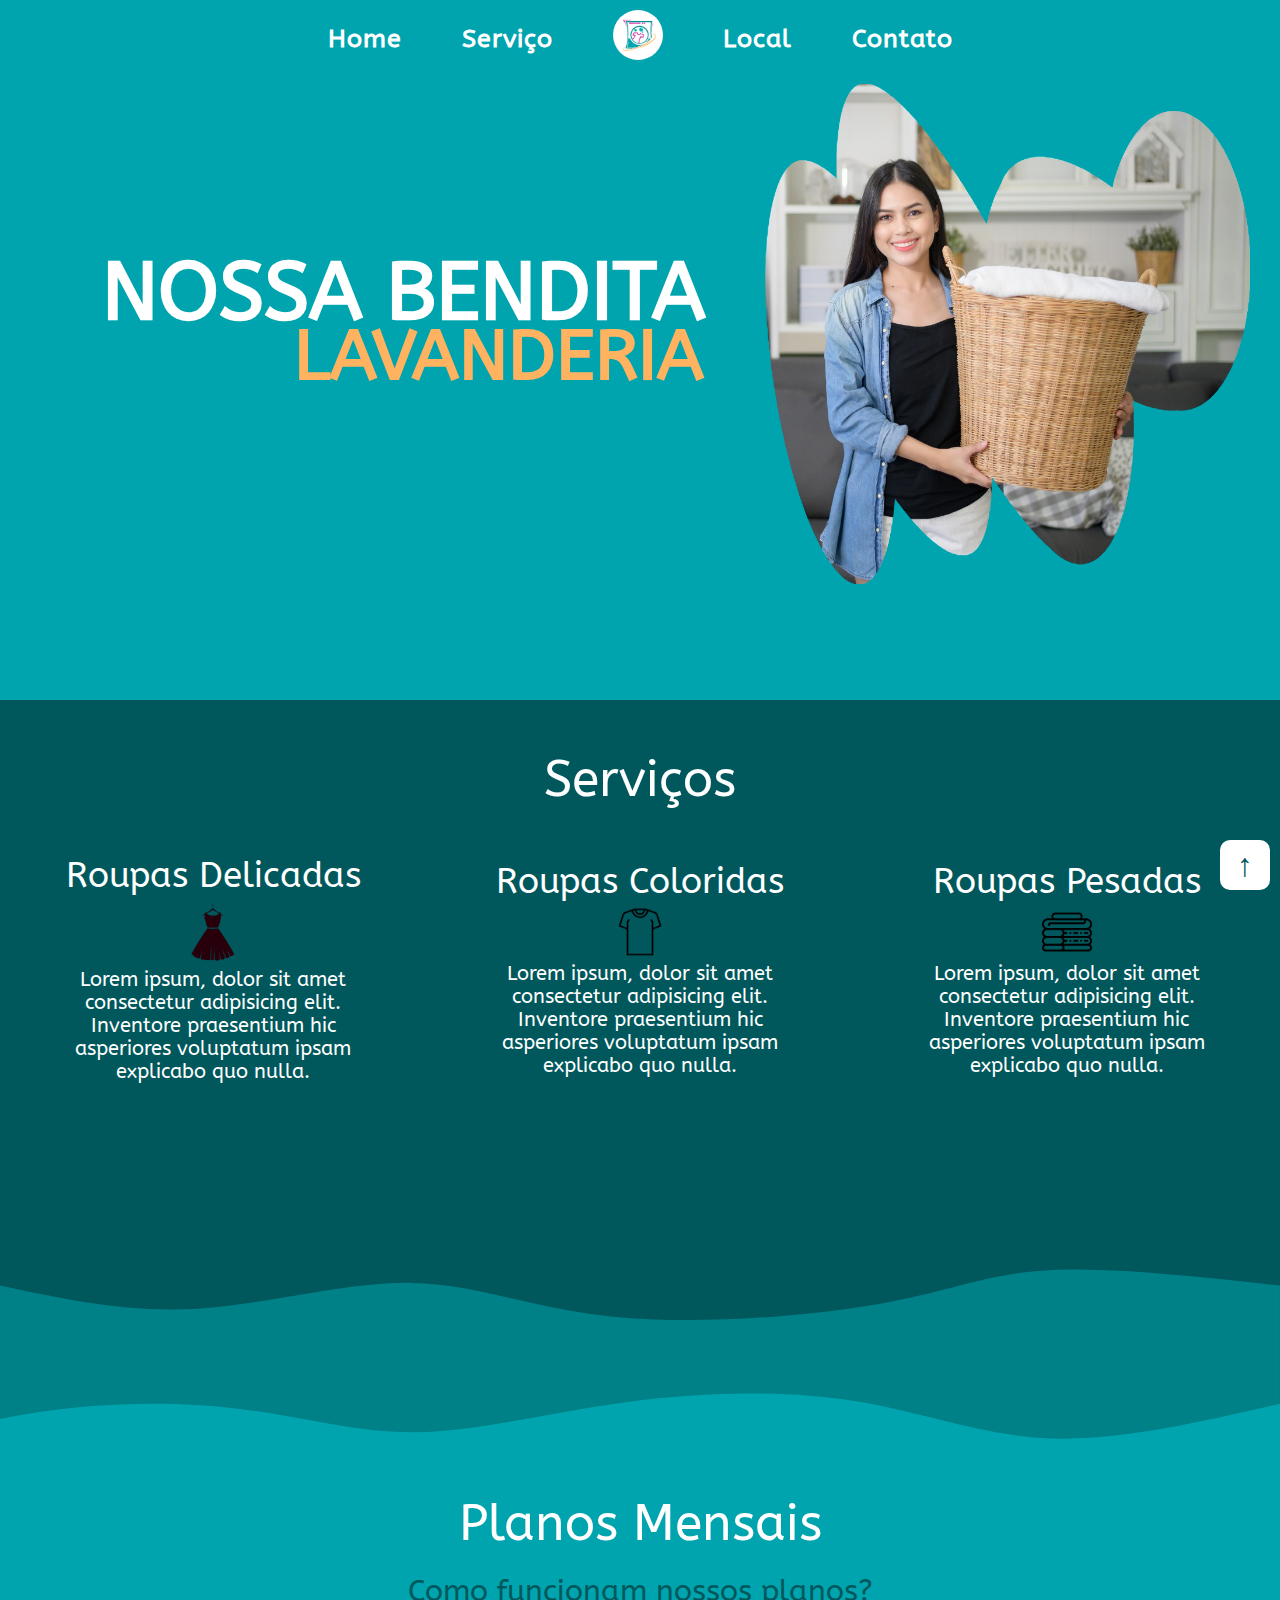
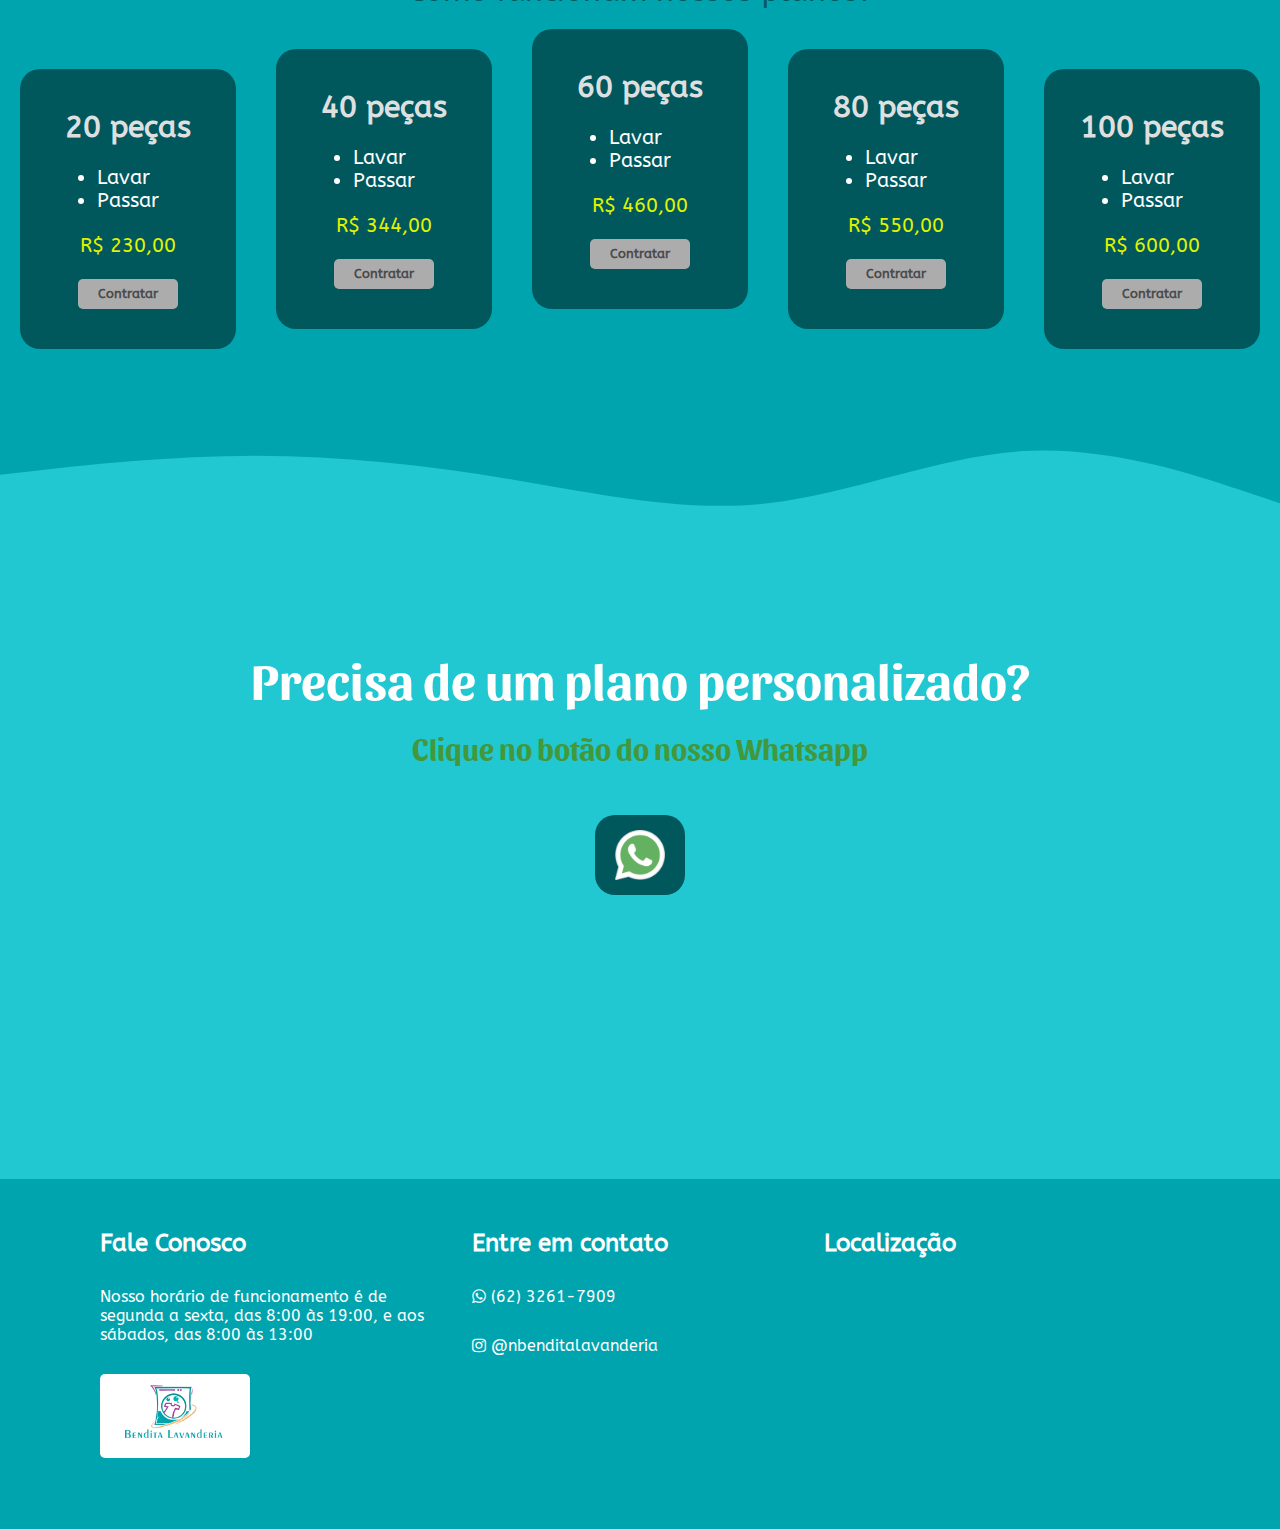
==== index.html @ fd322ece "Criação do botão que sobe ao topo da página" ====
<!DOCTYPE html>
<html lang="pt">
<head>
    <meta charset="UTF-8">
    <meta name="viewport" content="width=device-width, initial-scale=1.0">
    <title>BEM VINDO(A)! - NOSSA BENDITA LAVANDERIA</title>
    
    <link rel="stylesheet" href="style.css">

    <link rel="preconnect" href="https://fonts.googleapis.com">
    <link rel="preconnect" href="https://fonts.gstatic.com" crossorigin>
    <link href="https://fonts.googleapis.com/css2?family=Alumni+Sans:ital,wght@0,100..900;1,100..900&display=swap" rel="stylesheet">
    
    <link rel="preconnect" href="https://fonts.googleapis.com">
    <link rel="preconnect" href="https://fonts.gstatic.com" crossorigin>
    <link href="https://fonts.googleapis.com/css2?family=Sansita:ital,wght@0,400;0,700;0,800;0,900;1,400;1,700;1,800;1,900&display=swap" rel="stylesheet">

    <link rel="stylesheet" href="https://cdnjs.cloudflare.com/ajax/libs/font-awesome/4.7.0/css/font-awesome.css" integrity="sha512-5A8nwdMOWrSz20fDsjczgUidUBR8liPYU+WymTZP1lmY9G6Oc7HlZv156XqnsgNUzTyMefFTcsFH/tnJE/+xBg==" crossorigin="anonymous" referrerpolicy="no-referrer" />
    
</head>
<body>
    <header>
        <nav class="navbar">
            <ul>
                <li><a href="#">Home</a></li>
                <li><a href="#">Serviço</a></li>
                <li><a href="#"><img src="img/logo.jpg" class="imageLogo"></a></li>
                <li><a href="#">Local</a></li>
                <li><a href="#">Contato</a></li>
            </ul>
        </nav>
    </header>

    <main>
        <a href="#" class="btn"></a>

        <div class="bloco1">
            <div class="text-bg">
                <h1>NOSSA BENDITA</h1>
                <h2>LAVANDERIA</h2>
            </div>
            <img src="img/imagembg.png">
        </div>

        <!-- Serviços -->
        <section class="servicos"> 
            <h1 class="centerText">Serviços</h1> 
        
            <div class="mainServicos">
                <div class="blocosServicos">
                    <h2>Roupas Delicadas</h2>
                    <img src="img/icon-vestido.png" alt="">
                    <p>Lorem ipsum, dolor sit amet consectetur adipisicing elit. Inventore praesentium hic asperiores voluptatum ipsam explicabo quo nulla.</p>
                </div>
                <div class="blocosServicos">
                    <h2>Roupas Coloridas</h2>
                    <img src="img/icon-camisa.png" alt="">
                    <p>Lorem ipsum, dolor sit amet consectetur adipisicing elit. Inventore praesentium hic asperiores voluptatum ipsam explicabo quo nulla.</p>
                </div>
                <div class="blocosServicos">
                    <h2>Roupas Pesadas</h2>
                    <img src="img/icon-cobertas.png" alt="">
                    <p>Lorem ipsum, dolor sit amet consectetur adipisicing elit. Inventore praesentium hic asperiores voluptatum ipsam explicabo quo nulla.</p>
                </div>
            </div>

        </section>
    

        <!-- Planos -->
        <svg class="wave" width="100%" height="100%" id="svg" viewBox="0 60 1440 220" xmlns="http://www.w3.org/2000/svg" class="transition duration-300 ease-in-out delay-150"><path d="M 0,400 L 0,100 C 71.83846153846156,115.45128205128205 143.67692307692312,130.9025641025641 223,126 C 302.3230769230769,121.09743589743589 389.13076923076926,95.84102564102564 463,97 C 536.8692307692307,98.15897435897436 597.8000000000001,125.73333333333332 690,135 C 782.1999999999999,144.26666666666668 905.6692307692308,135.22564102564104 987,121 C 1068.3307692307692,106.77435897435898 1107.523076923077,87.36410256410257 1176,83 C 1244.476923076923,78.63589743589743 1342.2384615384615,89.31794871794872 1440,100 L 1440,400 L 0,400 Z" stroke="none" stroke-width="0" fill="#00a4ae" fill-opacity="0.53" class="transition-all duration-300 ease-in-out delay-150 path-0"></path><path d="M 0,400 L 0,250 C 93.45384615384617,231.13846153846154 186.90769230769234,229.27692307692308 263,238 C 339.09230769230766,246.72307692307692 397.8230769230769,266.03076923076924 468,265 C 538.1769230769231,263.96923076923076 619.8000000000001,242.59999999999997 706,231 C 792.1999999999999,219.40000000000003 882.976923076923,217.56923076923076 961,230 C 1039.023076923077,242.43076923076924 1104.2923076923078,269.1230769230769 1182,272 C 1259.7076923076922,274.8769230769231 1349.853846153846,253.93846153846155 1440,233 L 1440,400 L 0,400 Z" stroke="none" stroke-width="0" fill="#00a4ae" fill-opacity="1" class="transition-all duration-300 ease-in-out delay-150 path-1"></path></svg>
        <section class="planos-mensais"> 
            <h1 class="centerText">Planos Mensais</h1> 
            <h2 class="centerTexth2">Como funcionam nossos planos?</h2>
            <div class="main-planos-mensais">
                <div class="blocos-planos">
                    <h2>20 peças</h2>
                    <ul>
                        <li>Lavar</li>
                        <li>Passar</li>
                    </ul>
                    <p>R$ 230,00</p>
                    <button>Contratar</button>
                </div>
                <div class="blocos-planos">
                    <h2>40 peças</h2>
                    <ul>
                        <li>Lavar</li>
                        <li>Passar</li>
                    </ul>
                    <p>R$ 344,00</p>
                    <button>Contratar</button>
                </div>
                <div class="blocos-planos">
                    <h2>60 peças</h2>
                    <ul>
                        <li>Lavar</li>
                        <li>Passar</li>
                    </ul>
                    <p>R$ 460,00</p>
                    <button>Contratar</button>
                </div>
                <div class="blocos-planos">
                    <h2>80 peças</h2>
                    <ul>
                        <li>Lavar</li>
                        <li>Passar</li>
                    </ul>
                    <p>R$ 550,00</p>
                    <button>Contratar</button>
                </div>
                <div class="blocos-planos">
                    <h2>100 peças</h2>
                    <ul>
                        <li>Lavar</li>
                        <li>Passar</li>
                    </ul>
                    <p>R$ 600,00</p>
                    <button>Contratar</button>
                </div>
            </div>

        </section>

        <!-- Planos Personalizados -->
        <svg class="wave2" xmlns="http://www.w3.org/2000/svg" viewBox="0 150 1440 160">
            <path fill="#21C7D1" fill-opacity="1" d="M0,224L48,218.7C96,213,192,203,288,202.7C384,203,480,213,576,229.3C672,245,768,267,864,256C960,245,1056,203,1152,197.3C1248,192,1344,224,1392,240L1440,256L1440,320L1392,320C1344,320,1248,320,1152,320C1056,320,960,320,864,320C768,320,672,320,576,320C480,320,384,320,288,320C192,320,96,320,48,320L0,320Z"></path>
        </svg>
        <section class="plano-personalizado">
            <h2>Precisa de um plano personalizado?</h2>
            <h3>Clique no botão do nosso Whatsapp</h3>
            <button class="contato-plano-personalizado">
              <img src="img/whatsapp.png">
              <a href=""></a>
            </button>
        </section>

        <!-- Mapa -->
        <!--<section class="sectionMap">
            <h1>Como nos encontrar</h1>
            <div id="blocoGeralMap">
                <div id="blocoMap">
                    <iframe src="https://www.google.com/maps/embed?pb=!1m14!1m8!1m3!1d15289.697507700299!2d-49.2467389!3d-16.655634!3m2!1i1024!2i768!4f13.1!3m3!1m2!1s0x935ef321b537ad65%3A0x1a3bd046a4b754b0!2sNossa%20Bendita%20Lavanderia!5e0!3m2!1spt-BR!2sbr!4v1725754138372!5m2!1spt-BR!2sbr" width="600" height="400" style="border:8px;" allowfullscreen="" loading="lazy" referrerpolicy="no-referrer-when-downgrade"></iframe>
                </div>
        
                <div id="blocoEndereco">
                    <h2>Endereço</h2>
                    <p>Rua Maria Alice, Qd 5 Lt 16 N˚36 Casa 1.</p>
                    <p>Setor Negrão de Lima - Goiânia - GO</p>
                    <p>CEP: 74650-180</p>
                    <br>
                    <p>Telefone: (62) 3261-7909</p>
                    <p>Whatsapp: (62) 3201-8212</p>
                    <p>E-mail: benditalavanderiago@gmail.com</p>

                </div>
            </div>
        </section>-->
        
    </main>

    <!--<footer>
        <div>
            <img src="img/logo.jpg" alt="">
        </div>
        <div class="footer-redes">
            <h2>Redes Sociais</h2>
            <ul>
                <li><a href="https://www.instagram.com/nbenditalavanderia/"><i class="fa fa-instagram"></i> @nbenditalavanderia</a></li>
                <li><a href="https://www.facebook.com/"><i class="fa fa-facebook-square"></i> @facebook</a></li>
            </ul>
        </div>
        <div>
            <h2>Contatos</h2>
            <p>(62) 98513-1558</p>
            <p>benditalavanderiago@gmail.com</p>
        </div>
    </footer>-->
    <footer>
        <div class="footer-fale-conosco">
            <h2>Fale Conosco</h2>
            <p>Nosso horário de funcionamento é de segunda a sexta, das 8:00 às 19:00, e aos sábados, das 8:00 às 13:00</p>
            <img src="img/logo escolhida.png" alt="">
        </div>
        <div class="footer-entre-em-contato">
            <h2>Entre em contato</h2>
            <p><a><i class="fa fa-whatsapp"></i> (62) 3261-7909</a></p>
            <a href="https://www.instagram.com/nbenditalavanderia/"><i class="fa fa-instagram"></i> @nbenditalavanderia</a>
        </div>
        <div class="footer-localizacao">
            <h2>Localização</h2>
            <iframe src="https://www.google.com/maps/embed?pb=!1m14!1m8!1m3!1d15289.697507700299!2d-49.2467389!3d-16.655634!3m2!1i1024!2i768!4f13.1!3m3!1m2!1s0x935ef321b537ad65%3A0x1a3bd046a4b754b0!2sNossa%20Bendita%20Lavanderia!5e0!3m2!1spt-BR!2sbr!4v1725754138372!5m2!1spt-BR!2sbr" style="border:80px;" allowfullscreen="" loading="lazy" referrerpolicy="no-referrer-when-downgrade"></iframe>
        </div>
    </footer>
<script src="script.js"></script>
</body>
</html>
---- style.css ----
@import url('https://fonts.googleapis.com/css2?family=ABeeZee:ital@0;1&display=swap');

:root {
    --primary-color: #00A4AE;
    --secondary-color: #FFFFFF;
    --tertiary-color: #ffb360;
    --quaternary-color: #00585D;
    --quinternary-color: #ACACAC;
    --sixth-color: #727272;
    --seventh-color: #00A4AE;
    --eighth-color:#b5329c;
}

*{
    font-family: 'AbeeZee';
    margin: 0;
    padding: 0;
    box-sizing: border-box;
}


.btn {
    display: flex;
    justify-content: center;
    align-items: center;
    position: fixed;
    bottom: 10px;
    right: 10px;
    width: 50px;
    height: 50px;
    background-color: white;
    text-decoration: none;
    border-radius: 10px;
}
.btn::after {
    content: "↑";
    font-size: 32px;
    font-weight: bold;
    color: var(--quaternary-color);
    transition: margin-top 250ms;
}
.btn:hover::after {
    margin-top:-8px;
}



header{
    background-color: var(--primary-color);
    margin: 0;
    font-size: 25px; 
    color: var(--secondary-color);
    justify-content: space-between;
    position: fixed;
    top: 0;
    left: 0;
    width: 100%;
    align-items: center;
    transition: 0.7s;
    padding: 10px 100px;
    z-index: 11;
}


header nav ul {
    position: relative;
    display: flex;
    justify-content: center;
    align-items: center;
}

header nav ul li {
    position: relative;
    list-style: none;
    list-style-type: none;
    padding-left: 0;
    margin: 0 15px;
    display: inline;
    font-weight: bold;
}

header nav ul li a {
    position: relative;
    margin: 0 15px;
    text-decoration: none;
    color: white;
    letter-spacing: 1px;
    font-weight: 700px;
    transition: 0.7s;
}

.imageLogo{
    background-color: white;
    width: 50px;
    border-radius: 30px;
    position: relative;
    transition: 0.7s;
}

a{
    color: var(--secondary-color);
    text-decoration: none;
}

a:hover{
    color: var(--tertiary-color);
}



/*** BLOCO 1 ***/
.bloco1 {
    background-color: var(--primary-color);
    height: 700px; 
    width: 100%;
    background-position: center;
    background-attachment: fixed;
    background-repeat: no-repeat;
    background-size: cover;
    display: flex;
    justify-content: center;
    align-items: center;
    position: relative;
    overflow: hidden;
}

.bloco1 img {
    position: absolute;
    z-index: 1; 
    left: 35%;
    width: auto; 
    height: 90%;
}

.bloco1 h1, .bloco1 h2 {
    position: absolute; 
    z-index: 2;
    text-align: center; 
    color: var(--secondary-color);
}

.bloco1 h1 {
    font-family: "ABeeZee", sans-serif;
    font-size: 80px;
    top: 35%; 
    left: 8%;
    color: var(--secondary-color); 
}

.bloco1 h2 {
    font-family: "ABeeZee", sans-serif;
    font-size: 70px;
    top: 45%; 
    left: 23%;
    color: var(--tertiary-color); 
}


.wave1{
    display: block;
    width: 100%;
    margin: 0;
    padding: 0;
    margin-bottom: -2px;
}

.wave {
    display: block;
    width: 100%;
    margin: 0;
    padding: 0;
    margin-bottom: -2px;
    background: #00585D;
}

.wave2 {
    display: block;
    width: 100%;
    margin: 0;
    padding: 0;
    margin-bottom: -2px;
    background: #00A4AE;
}

/*** SERVIÇOS ***/
.servicos{
    padding-top: 50px;
    background-color: #00585D;
    height: 550px;
    width: 100%;
    display: block;
}

.centerText{
    text-align: center;
    color: white;
    font-weight: normal;
    font-size: 50px;
    padding-bottom: 20px;
}
.centerTexth2{
    text-align: center;
    color: var(--quaternary-color);
    font-weight: normal;
    font-size: 30px;
    padding-bottom: 20px;
}


.mainServicos{
    display: flex;
    justify-content: space-evenly;
    align-items: center;
}

.blocosServicos{
    width: 400px;
    height: 280px;
    border-radius: 7px;
    margin: 0 20px;
    display: flex;
    justify-content: center;
    align-items: center;
    flex-direction: column;
    padding: 0 20px;
    color: white;
}

.blocosServicos:hover{
    box-shadow: 0 0 10px rgba(0, 0, 0, 0.2);
}

.blocosServicos h2{
    font-size: 35px;
    font-weight: 500;
}

.blocosServicos img{
    width: 50px;
    margin: 5px 0;
}

.blocosServicos p{
    font-size: 20px;
    text-align: center;
}

/*** PLANOS MENSAIS ***/

.planos-mensais{
    font-family: 'Sansita';
    font-weight: normal;
    background-color: var(--seventh-color);
    height: 100%; 
    font-size: 1.5em;
    padding-top: 50px;
    padding-bottom: 100px;
}

.planos-mensais h1{
    color: #ffffff;
}

.main-planos-mensais{
    display: flex;
    justify-content: center;
    align-items: center;
    flex-wrap: nowrap;
}

.blocos-planos{
    background-color: var(--quaternary-color);
    width: 220px;
    height: 280px;
    border-radius: 20px;
    margin: 0 20px;
    display: flex;
    justify-content: space-between;
    align-items: center;
    flex-direction: column;
    padding: 40px 20px;
    color: white;
    transition: transform 0.3s ease;
    font-size: 20px;
}

.blocos-planos:nth-child(1) {
    transform: translateY(40px);
}

.blocos-planos:nth-child(2) {
    transform: translateY(20px);
}

.blocos-planos:nth-child(3) {
    transform: translateY(0);
}

.blocos-planos:nth-child(4) {
    transform: translateY(20px);
}

.blocos-planos:nth-child(5) {
    transform: translateY(40px);
}


.blocos-planos h2{
    color: #dfdfdf
}
    
.blocos-planos:hover{
    transform: scale(1.1);
    box-shadow: rgb(38, 57, 77) 0px 20px 30px -10px;
}

.blocos-planos p{
    color: #DFF200;
}

.blocos-planos button{
    width: 100px;
    height: 30px;
    border-radius: 5px;
    background-color: var(--quinternary-color);
    border: none;
    color: #4B4B4B;
    font-weight: bold;
    cursor: pointer;
}
.blocos-planos button:hover{
    box-shadow: rgba(6, 24, 44, 0.4) 0px 0px 0px 2px, rgba(6, 24, 44, 0.65) 0px 4px 6px -1px, rgba(255, 255, 255, 0.08) 0px 1px 0px inset;
}
/** PLANO PERSONALIZADO ***/
.plano-personalizado{
    width: 100%;
    height: 70vh;
    background-color: #21C7D1;
    display: flex;
    flex-direction: column;
    text-align: center;   
    align-items: center; 
}
.contato-plano-personalizado{
    background-color: #00585D;
    height: 80px;
    width: 90px;
    border-radius: 20px;
    display: flex;
    align-items: center;
    justify-content: center;
    border: none;
}
.contato-plano-personalizado:hover{
    box-shadow: rgba(0, 0, 0, 0.25) 0px 54px 55px, rgba(0, 0, 0, 0.12) 0px -12px 30px, rgba(0, 0, 0, 0.12) 0px 4px 6px, rgba(0, 0, 0, 0.17) 0px 12px 13px, rgba(0, 0, 0, 0.09) 0px -3px 5px;
    transform: scale(1.1);

}
.contato-plano-personalizado:active{
    box-shadow: rgba(50, 50, 93, 0.25) 0px 30px 60px -12px inset, rgba(0, 0, 0, 0.3) 0px 18px 36px -18px inset;
}
.contato-plano-personalizado img{
    height: 50px;
    width: 50px;
    display: flexbox;
    flex-direction: row;
    align-items: center;
    justify-content: center;
    align-items: center;
    
}
.plano-personalizado h2{
    font-family: 'Sansita';
    color: #FFFFFF;
    padding-bottom: 20px;
    padding-top: 100px;
    font-size: 50px;
}
.plano-personalizado h3{
    font-family: 'Sansita';
    color: #43983C;
    padding-bottom:50px;
    font-size: 30px;
    
}


/*** AVALIAÇÕES ***/

.avaliacoes {
    margin: 50px 0;
}

.carrossel-header {
    display: flex;
    flex-direction: column;
    align-items: center;
    justify-content: center;
    margin-bottom: 35px;
    font-size: 1.5em;
}

.carrossel-container {
    position: relative;
    width: 90%;
    max-width: 1200px;
    overflow: hidden;
    border-radius: 8px;
    margin: 0 auto;
    /*box-shadow: 0 2px 5px rgba(0, 0, 0, 0.1);*/
}


.carrossel-header h1 {
    margin: 0;
    color: var(--primary-color);
}

.carrossel {
    display: flex;
    transition: transform 0.5s ease-in-out;
}

.avaliacao {
    flex: 0 0 33.3333%;
    box-sizing: border-box;
    padding: 20px;
    text-align: left;
    box-shadow: 0 0 5px rgba(0, 0, 0, 0.1);
    border: 1px solid #e9e8e8;
    border-radius: 4px;
    margin: 0 10px;
}

.perfil {
    display: flex;
    align-items: center;
    margin-bottom: 10px;
}

.perfil img {
    border-radius: 50%;
    width: 50px;
    height: 50px;
    margin-right: 10px;
}

.info h3 {
    margin: 0;
    font-size: 1.2em;
}

.info p {
    margin: 0;
    font-size: 0.9em;
    color: gray;
}

.logo-google {
    margin-left: auto !important;
    width: 30px !important;
    height: 30px !important;
}

.estrelas {
    color: gold;
    font-size: 1.2em;
    margin-bottom: 10px;
}

.carrossel-container button {
    position: absolute;
    top: 50%;
    transform: translateY(-50%);
    background-color: transparent;
    border: none;
    font-size: 2em;
    cursor: pointer;
    color: #333;
    padding: 10px;
    z-index: 10;
}

.prev {
    left: 0;
}

.next {
    right: 0;
}

/*** MAPA ***/

.sectionMap {    
    background-color: var(--quinternary-color);
    display: flex;
    flex-direction: column; 
    font-family: "Sansita";
    color: var(--secondary-color);
    padding: 30px;
    align-items: center;
    font-family: 'Sansita';
    font-size: 30px ;
}

.sectionMap h1 {
    text-align: center; 
    margin-bottom: 20px; 
}

#blocoGeralMap {
    background-color: var(--sixth-color);
    display: flex;
    flex-direction: row;
    justify-content: space-between;
    width: 100%; 
    max-width: 1200px; 
}

#blocoMap {
    display: flex;
    flex: 1; 
    justify-content: flex-start;
    padding: 30px;
}

#blocoEndereco {
    flex: 1; 
    justify-content: flex-end; 
    text-align: left;
    padding: 20px;
    text-align: justify;
    
}
#blocoEndereco h2 {
    color: #727272;
    text-align: center;

}



/*** FOOTER ***/
footer {
    background-color: var(--primary-color);
    color: white;
    height: 350px;
    padding: 50px 100px;
    display: flex;
    justify-content: space-around;
    align-items: start;
}

footer .footer-fale-conosco{
    width: 33%;
    height: 100%;
    display: flex;
    flex-direction: column;
}

footer .footer-fale-conosco p{
    margin: 30px 0;
}

footer .footer-fale-conosco img{
    width: 150px;
    border-radius: 5px;
}

footer .footer-entre-em-contato{
    width: 33%;
    height: 100%;
    margin-left: 20px;
}

footer .footer-entre-em-contato p{
    margin: 30px 0;
}

footer .footer-localizacao{
    width: 33%;
}

footer .footer-localizacao iframe{
    width: 380px;
    height: 200px;
    border-radius: 5px;
    margin: 30px 0;
}

/*footer {
    background-color: var(--primary-color);
    color: white;
    padding: 20px 150px;
    display: flex;
    justify-content: space-between;
    align-items: center;
}

footer div img{
    width: 50px;
    border-radius: 3px;
}

.footer-redes ul li{
    margin: 15px 0;
    list-style: none;
}

.footer-redes ul i{
    font-size: 25px;
}*/
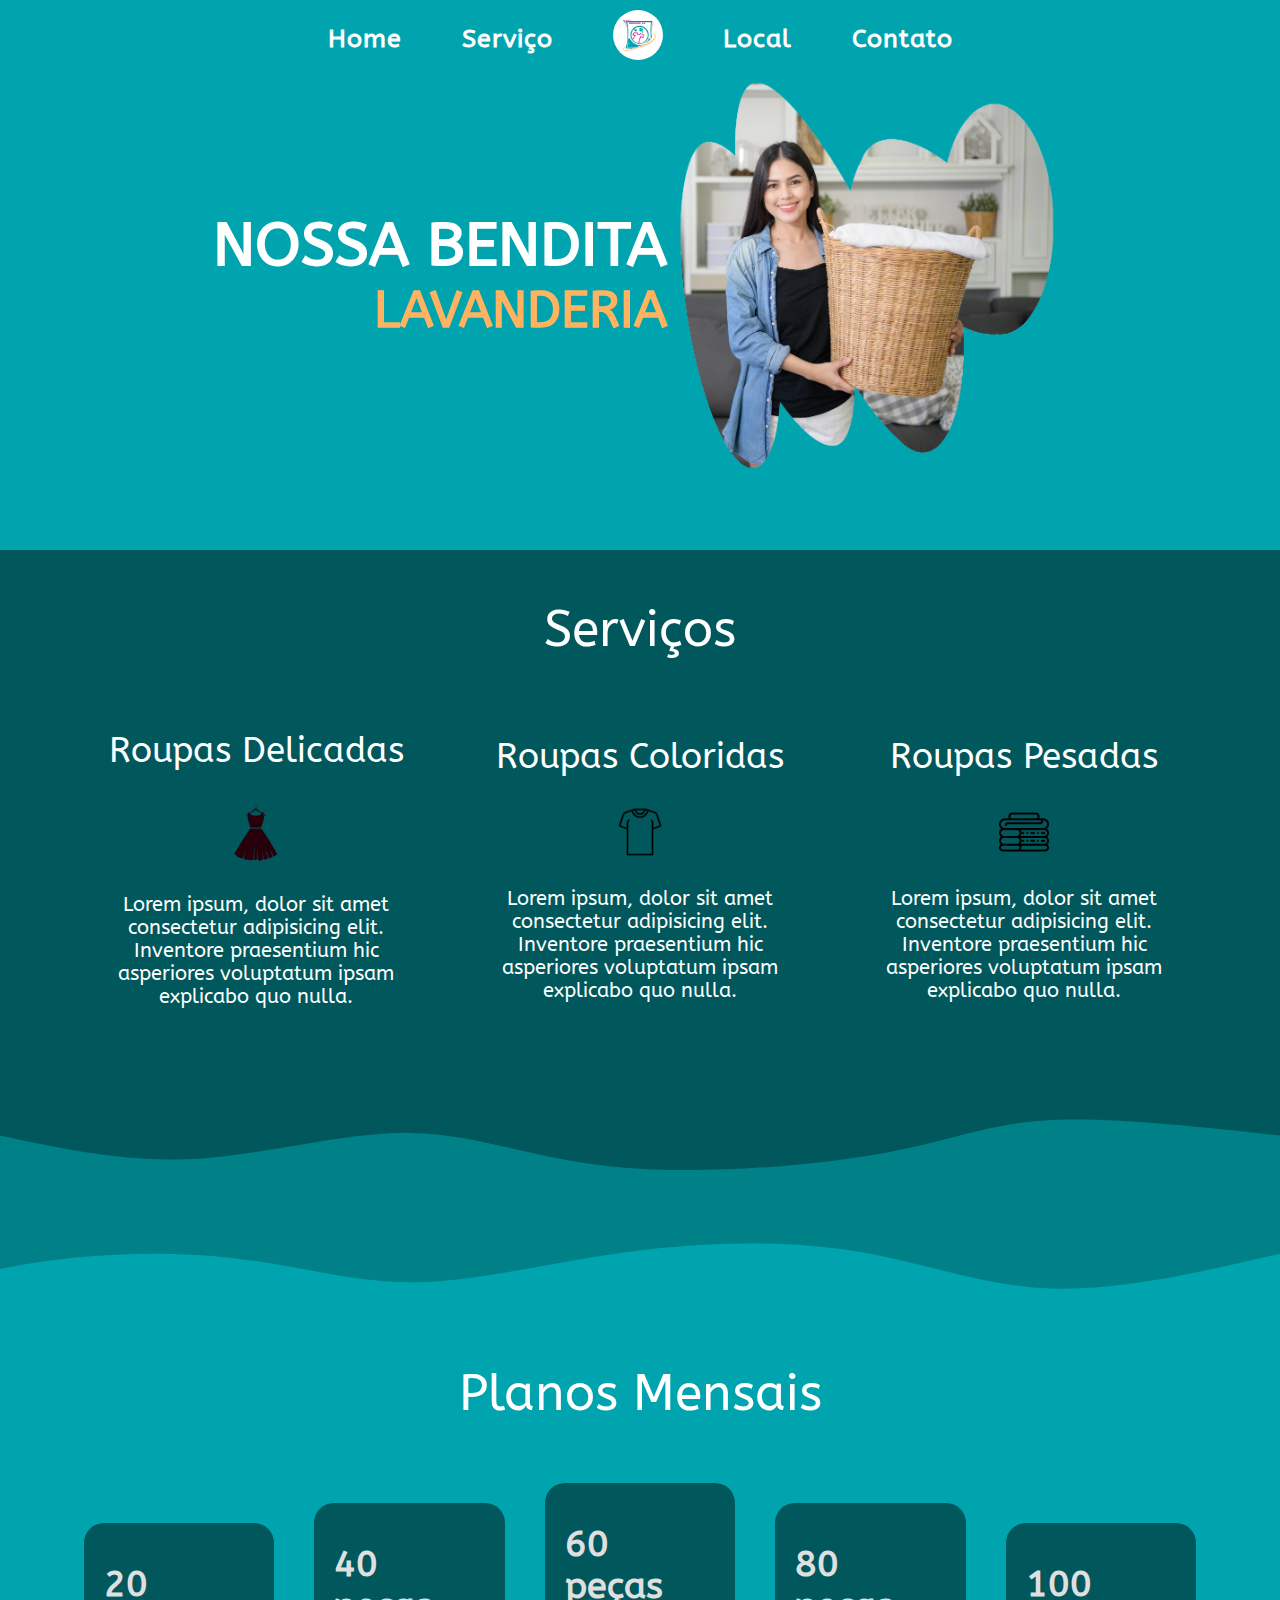
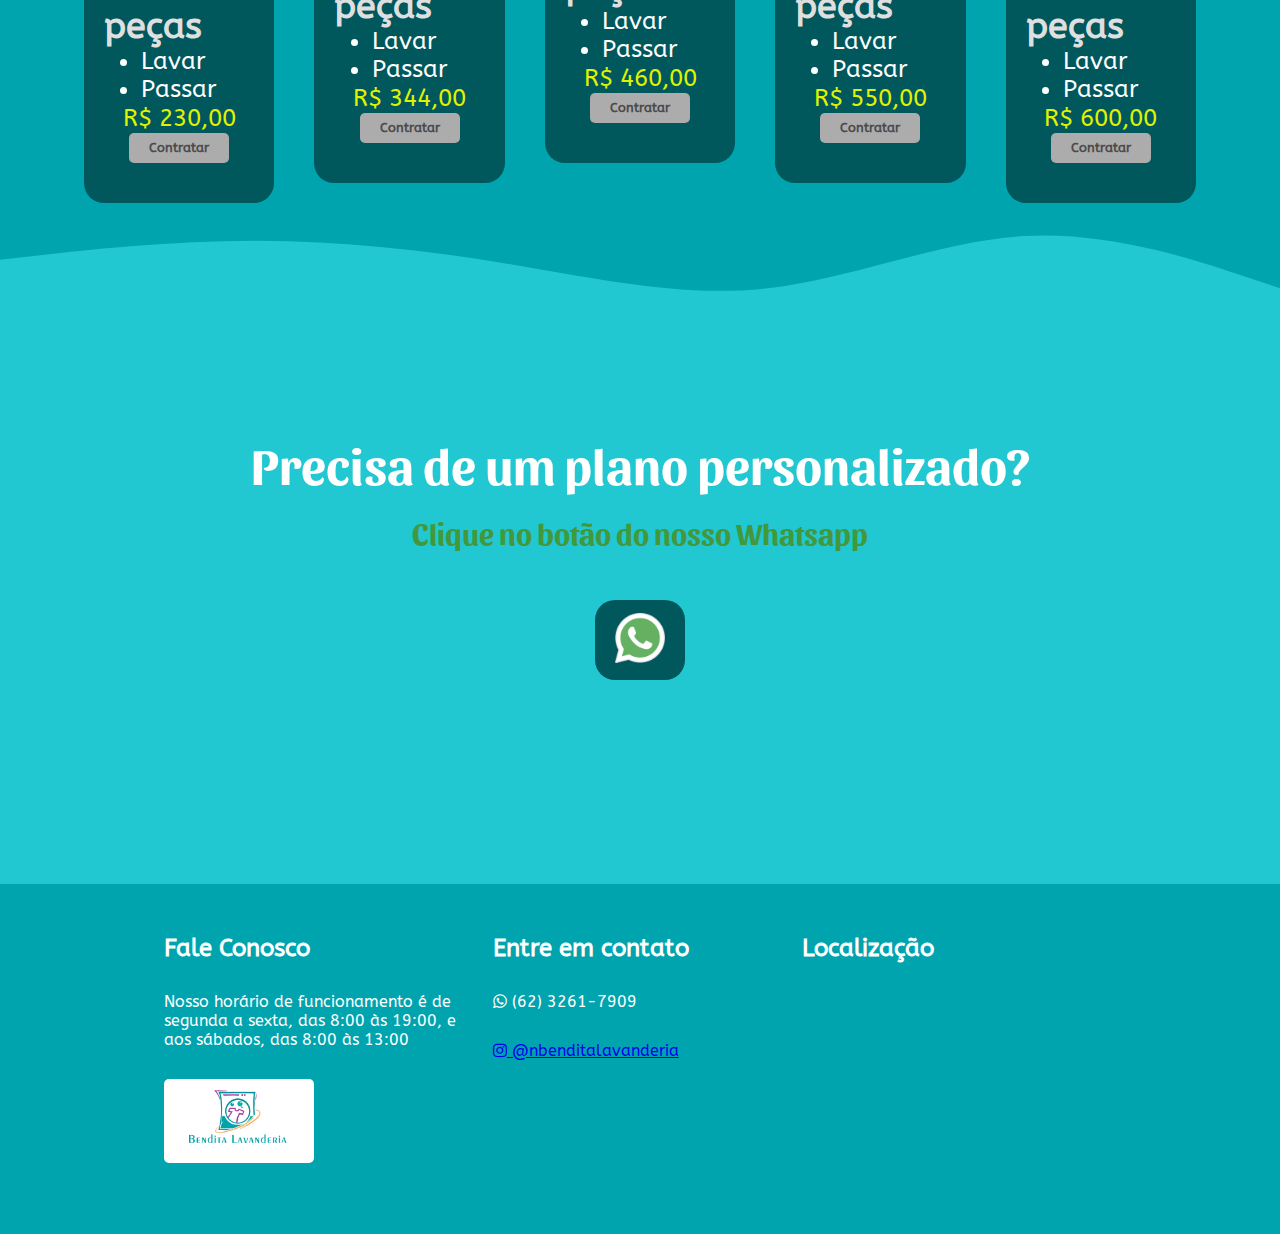
==== commit 186189a0: "Implementação de container" ====
--- a/index.html
+++ b/index.html
@@ -20,31 +20,34 @@
 </head>
 <body>
     <header>
-        <nav class="navbar">
-            <ul>
-                <li><a href="#">Home</a></li>
-                <li><a href="#">Serviço</a></li>
-                <li><a href="#"><img src="img/logo.jpg" class="imageLogo"></a></li>
-                <li><a href="#">Local</a></li>
-                <li><a href="#">Contato</a></li>
-            </ul>
-        </nav>
+        <div class="container">
+            <nav class="navbar">
+                <ul>
+                    <li><a href="#">Home</a></li>
+                    <li><a href="#">Serviço</a></li>
+                    <li><a href="#"><img src="img/logo.jpg" class="imageLogo"></a></li>
+                    <li><a href="#">Local</a></li>
+                    <li><a href="#">Contato</a></li>
+                </ul>
+            </nav>
+        </div>
     </header>
 
     <main>
-        <a href="#" class="btn"></a>
-
-        <div class="bloco1">
-            <div class="text-bg">
-                <h1>NOSSA BENDITA</h1>
-                <h2>LAVANDERIA</h2>
+        <div class="container">
+            <div class="bloco1">
+                <div class="text-bg">
+                    <h1>NOSSA BENDITA</h1>
+                    <h2>LAVANDERIA</h2>
+                </div>
+                <img src="img/imagembg.png">
             </div>
-            <img src="img/imagembg.png">
         </div>
 
         <!-- Serviços -->
-        <section class="servicos"> 
-            <h1 class="centerText">Serviços</h1> 
+        <section class="servicos">
+            <div class="container">
+                <h1 class="servicos-title">Serviços</h1> 
         
             <div class="mainServicos">
                 <div class="blocosServicos">
@@ -63,63 +66,63 @@
                     <p>Lorem ipsum, dolor sit amet consectetur adipisicing elit. Inventore praesentium hic asperiores voluptatum ipsam explicabo quo nulla.</p>
                 </div>
             </div>
+            </div>
 
         </section>
     
-
         <!-- Planos -->
         <svg class="wave" width="100%" height="100%" id="svg" viewBox="0 60 1440 220" xmlns="http://www.w3.org/2000/svg" class="transition duration-300 ease-in-out delay-150"><path d="M 0,400 L 0,100 C 71.83846153846156,115.45128205128205 143.67692307692312,130.9025641025641 223,126 C 302.3230769230769,121.09743589743589 389.13076923076926,95.84102564102564 463,97 C 536.8692307692307,98.15897435897436 597.8000000000001,125.73333333333332 690,135 C 782.1999999999999,144.26666666666668 905.6692307692308,135.22564102564104 987,121 C 1068.3307692307692,106.77435897435898 1107.523076923077,87.36410256410257 1176,83 C 1244.476923076923,78.63589743589743 1342.2384615384615,89.31794871794872 1440,100 L 1440,400 L 0,400 Z" stroke="none" stroke-width="0" fill="#00a4ae" fill-opacity="0.53" class="transition-all duration-300 ease-in-out delay-150 path-0"></path><path d="M 0,400 L 0,250 C 93.45384615384617,231.13846153846154 186.90769230769234,229.27692307692308 263,238 C 339.09230769230766,246.72307692307692 397.8230769230769,266.03076923076924 468,265 C 538.1769230769231,263.96923076923076 619.8000000000001,242.59999999999997 706,231 C 792.1999999999999,219.40000000000003 882.976923076923,217.56923076923076 961,230 C 1039.023076923077,242.43076923076924 1104.2923076923078,269.1230769230769 1182,272 C 1259.7076923076922,274.8769230769231 1349.853846153846,253.93846153846155 1440,233 L 1440,400 L 0,400 Z" stroke="none" stroke-width="0" fill="#00a4ae" fill-opacity="1" class="transition-all duration-300 ease-in-out delay-150 path-1"></path></svg>
         <section class="planos-mensais"> 
-            <h1 class="centerText">Planos Mensais</h1> 
-            <h2 class="centerTexth2">Como funcionam nossos planos?</h2>
-            <div class="main-planos-mensais">
-                <div class="blocos-planos">
-                    <h2>20 peças</h2>
-                    <ul>
-                        <li>Lavar</li>
-                        <li>Passar</li>
-                    </ul>
-                    <p>R$ 230,00</p>
-                    <button>Contratar</button>
-                </div>
-                <div class="blocos-planos">
-                    <h2>40 peças</h2>
-                    <ul>
-                        <li>Lavar</li>
-                        <li>Passar</li>
-                    </ul>
-                    <p>R$ 344,00</p>
-                    <button>Contratar</button>
-                </div>
-                <div class="blocos-planos">
-                    <h2>60 peças</h2>
-                    <ul>
-                        <li>Lavar</li>
-                        <li>Passar</li>
-                    </ul>
-                    <p>R$ 460,00</p>
-                    <button>Contratar</button>
-                </div>
-                <div class="blocos-planos">
-                    <h2>80 peças</h2>
-                    <ul>
-                        <li>Lavar</li>
-                        <li>Passar</li>
-                    </ul>
-                    <p>R$ 550,00</p>
-                    <button>Contratar</button>
-                </div>
-                <div class="blocos-planos">
-                    <h2>100 peças</h2>
-                    <ul>
-                        <li>Lavar</li>
-                        <li>Passar</li>
-                    </ul>
-                    <p>R$ 600,00</p>
-                    <button>Contratar</button>
+            <div class="container">
+                <h1 class="centerText">Planos Mensais</h1> 
+                <div class="main-planos-mensais">
+                    <div class="blocos-planos">
+                        <h2>20 peças</h2>
+                        <ul>
+                            <li>Lavar</li>
+                            <li>Passar</li>
+                        </ul>
+                        <p>R$ 230,00</p>
+                        <button>Contratar</button>
+                    </div>
+                    <div class="blocos-planos">
+                        <h2>40 peças</h2>
+                        <ul>
+                            <li>Lavar</li>
+                            <li>Passar</li>
+                        </ul>
+                        <p>R$ 344,00</p>
+                        <button>Contratar</button>
+                    </div>
+                    <div class="blocos-planos">
+                        <h2>60 peças</h2>
+                        <ul>
+                            <li>Lavar</li>
+                            <li>Passar</li>
+                        </ul>
+                        <p>R$ 460,00</p>
+                        <button>Contratar</button>
+                    </div>
+                    <div class="blocos-planos">
+                        <h2>80 peças</h2>
+                        <ul>
+                            <li>Lavar</li>
+                            <li>Passar</li>
+                        </ul>
+                        <p>R$ 550,00</p>
+                        <button>Contratar</button>
+                    </div>
+                    <div class="blocos-planos">
+                        <h2>100 peças</h2>
+                        <ul>
+                            <li>Lavar</li>
+                            <li>Passar</li>
+                        </ul>
+                        <p>R$ 600,00</p>
+                        <button>Contratar</button>
+                    </div>
                 </div>
             </div>
-
         </section>
 
         <!-- Planos Personalizados -->
@@ -127,71 +130,35 @@
             <path fill="#21C7D1" fill-opacity="1" d="M0,224L48,218.7C96,213,192,203,288,202.7C384,203,480,213,576,229.3C672,245,768,267,864,256C960,245,1056,203,1152,197.3C1248,192,1344,224,1392,240L1440,256L1440,320L1392,320C1344,320,1248,320,1152,320C1056,320,960,320,864,320C768,320,672,320,576,320C480,320,384,320,288,320C192,320,96,320,48,320L0,320Z"></path>
         </svg>
         <section class="plano-personalizado">
-            <h2>Precisa de um plano personalizado?</h2>
-            <h3>Clique no botão do nosso Whatsapp</h3>
-            <button class="contato-plano-personalizado">
-              <img src="img/whatsapp.png">
-              <a href=""></a>
-            </button>
+            <div class="container">
+                <h2>Precisa de um plano personalizado?</h2>
+                <h3>Clique no botão do nosso Whatsapp</h3>
+                <button class="contato-plano-personalizado">
+                    <img src="img/whatsapp.png">
+                    <a href=""></a>
+                </button>
+            </div>
         </section>
-
-        <!-- Mapa -->
-        <!--<section class="sectionMap">
-            <h1>Como nos encontrar</h1>
-            <div id="blocoGeralMap">
-                <div id="blocoMap">
-                    <iframe src="https://www.google.com/maps/embed?pb=!1m14!1m8!1m3!1d15289.697507700299!2d-49.2467389!3d-16.655634!3m2!1i1024!2i768!4f13.1!3m3!1m2!1s0x935ef321b537ad65%3A0x1a3bd046a4b754b0!2sNossa%20Bendita%20Lavanderia!5e0!3m2!1spt-BR!2sbr!4v1725754138372!5m2!1spt-BR!2sbr" width="600" height="400" style="border:8px;" allowfullscreen="" loading="lazy" referrerpolicy="no-referrer-when-downgrade"></iframe>
-                </div>
-        
-                <div id="blocoEndereco">
-                    <h2>Endereço</h2>
-                    <p>Rua Maria Alice, Qd 5 Lt 16 N˚36 Casa 1.</p>
-                    <p>Setor Negrão de Lima - Goiânia - GO</p>
-                    <p>CEP: 74650-180</p>
-                    <br>
-                    <p>Telefone: (62) 3261-7909</p>
-                    <p>Whatsapp: (62) 3201-8212</p>
-                    <p>E-mail: benditalavanderiago@gmail.com</p>
-
-                </div>
+    </main>
+    
+    <div class="container">
+        <footer>
+            <div class="footer-fale-conosco">
+                <h2>Fale Conosco</h2>
+                <p>Nosso horário de funcionamento é de segunda a sexta, das 8:00 às 19:00, e aos sábados, das 8:00 às 13:00</p>
+                <img src="img/logo escolhida.png" alt="">
             </div>
-        </section>-->
-        
-    </main>
-
-    <!--<footer>
-        <div>
-            <img src="img/logo.jpg" alt="">
-        </div>
-        <div class="footer-redes">
-            <h2>Redes Sociais</h2>
-            <ul>
-                <li><a href="https://www.instagram.com/nbenditalavanderia/"><i class="fa fa-instagram"></i> @nbenditalavanderia</a></li>
-                <li><a href="https://www.facebook.com/"><i class="fa fa-facebook-square"></i> @facebook</a></li>
-            </ul>
-        </div>
-        <div>
-            <h2>Contatos</h2>
-            <p>(62) 98513-1558</p>
-            <p>benditalavanderiago@gmail.com</p>
-        </div>
-    </footer>-->
-    <footer>
-        <div class="footer-fale-conosco">
-            <h2>Fale Conosco</h2>
-            <p>Nosso horário de funcionamento é de segunda a sexta, das 8:00 às 19:00, e aos sábados, das 8:00 às 13:00</p>
-            <img src="img/logo escolhida.png" alt="">
-        </div>
-        <div class="footer-entre-em-contato">
-            <h2>Entre em contato</h2>
-            <p><a><i class="fa fa-whatsapp"></i> (62) 3261-7909</a></p>
-            <a href="https://www.instagram.com/nbenditalavanderia/"><i class="fa fa-instagram"></i> @nbenditalavanderia</a>
-        </div>
-        <div class="footer-localizacao">
-            <h2>Localização</h2>
-            <iframe src="https://www.google.com/maps/embed?pb=!1m14!1m8!1m3!1d15289.697507700299!2d-49.2467389!3d-16.655634!3m2!1i1024!2i768!4f13.1!3m3!1m2!1s0x935ef321b537ad65%3A0x1a3bd046a4b754b0!2sNossa%20Bendita%20Lavanderia!5e0!3m2!1spt-BR!2sbr!4v1725754138372!5m2!1spt-BR!2sbr" style="border:80px;" allowfullscreen="" loading="lazy" referrerpolicy="no-referrer-when-downgrade"></iframe>
-        </div>
-    </footer>
+            <div class="footer-entre-em-contato">
+                <h2>Entre em contato</h2>
+                <p><a><i class="fa fa-whatsapp"></i> (62) 3261-7909</a></p>
+                <a href="https://www.instagram.com/nbenditalavanderia/"><i class="fa fa-instagram"></i> @nbenditalavanderia</a>
+            </div>
+            <div class="footer-localizacao">
+                <h2>Localização</h2>
+                <iframe src="https://www.google.com/maps/embed?pb=!1m14!1m8!1m3!1d15289.697507700299!2d-49.2467389!3d-16.655634!3m2!1i1024!2i768!4f13.1!3m3!1m2!1s0x935ef321b537ad65%3A0x1a3bd046a4b754b0!2sNossa%20Bendita%20Lavanderia!5e0!3m2!1spt-BR!2sbr!4v1725754138372!5m2!1spt-BR!2sbr" style="border:80px;" allowfullscreen="" loading="lazy" referrerpolicy="no-referrer-when-downgrade"></iframe>
+            </div>
+        </footer>
+    </div>
 <script src="script.js"></script>
 </body>
 </html>--- a/style.css
+++ b/style.css
@@ -12,55 +12,34 @@
 }
 
 *{
-    font-family: 'AbeeZee';
+    font-family: 'AbeeZee', sans-serif;
     margin: 0;
     padding: 0;
     box-sizing: border-box;
 }
 
-
-.btn {
-    display: flex;
-    justify-content: center;
-    align-items: center;
-    position: fixed;
-    bottom: 10px;
-    right: 10px;
-    width: 50px;
-    height: 50px;
-    background-color: white;
-    text-decoration: none;
-    border-radius: 10px;
-}
-.btn::after {
-    content: "↑";
-    font-size: 32px;
-    font-weight: bold;
-    color: var(--quaternary-color);
-    transition: margin-top 250ms;
-}
-.btn:hover::after {
-    margin-top:-8px;
-}
-
-
+body{
+    background-color: var(--primary-color);
+}
+
+.container {
+    max-width: 1400px; /* largura máxima do conteúdo */
+    margin: 0 auto; /* centraliza o contêiner */
+    padding: 0 5%; /* espaçamento interno para não tocar as bordas da tela */
+}
 
 header{
     background-color: var(--primary-color);
-    margin: 0;
+    color: var(--secondary-color);
     font-size: 25px; 
-    color: var(--secondary-color);
-    justify-content: space-between;
     position: fixed;
     top: 0;
     left: 0;
     width: 100%;
-    align-items: center;
     transition: 0.7s;
-    padding: 10px 100px;
-    z-index: 11;
-}
-
+    padding: 10px 0;
+    z-index: 2;
+}
 
 header nav ul {
     position: relative;
@@ -89,6 +68,10 @@
     transition: 0.7s;
 }
 
+header nav ul li a:hover{
+    color: var(--tertiary-color);
+}
+
 .imageLogo{
     background-color: white;
     width: 50px;
@@ -97,115 +80,47 @@
     transition: 0.7s;
 }
 
-a{
-    color: var(--secondary-color);
-    text-decoration: none;
-}
-
-a:hover{
-    color: var(--tertiary-color);
-}
-
-
 
 /*** BLOCO 1 ***/
 .bloco1 {
     background-color: var(--primary-color);
-    height: 700px; 
-    width: 100%;
-    background-position: center;
-    background-attachment: fixed;
-    background-repeat: no-repeat;
-    background-size: cover;
+    min-height: 550px;
     display: flex;
     justify-content: center;
     align-items: center;
-    position: relative;
-    overflow: hidden;
 }
 
 .bloco1 img {
-    position: absolute;
-    z-index: 1; 
-    left: 35%;
-    width: auto; 
-    height: 90%;
-}
-
-.bloco1 h1, .bloco1 h2 {
-    position: absolute; 
-    z-index: 2;
-    text-align: center; 
-    color: var(--secondary-color);
-}
-
-.bloco1 h1 {
-    font-family: "ABeeZee", sans-serif;
-    font-size: 80px;
-    top: 35%; 
-    left: 8%;
+    width: 400px; 
+}
+
+.bloco1 .text-bg h1 {
+    font-size: 60px;
     color: var(--secondary-color); 
 }
 
 .bloco1 h2 {
-    font-family: "ABeeZee", sans-serif;
-    font-size: 70px;
-    top: 45%; 
-    left: 23%;
-    color: var(--tertiary-color); 
-}
-
-
-.wave1{
-    display: block;
-    width: 100%;
-    margin: 0;
-    padding: 0;
-    margin-bottom: -2px;
-}
-
-.wave {
-    display: block;
-    width: 100%;
-    margin: 0;
-    padding: 0;
-    margin-bottom: -2px;
-    background: #00585D;
-}
-
-.wave2 {
-    display: block;
-    width: 100%;
-    margin: 0;
-    padding: 0;
-    margin-bottom: -2px;
-    background: #00A4AE;
-}
+    font-size: 50px;
+    color: var(--tertiary-color);
+    text-align: end;
+}
+
 
 /*** SERVIÇOS ***/
 .servicos{
     padding-top: 50px;
     background-color: #00585D;
     height: 550px;
-    width: 100%;
-    display: block;
-}
-
-.centerText{
+    width: 100vw;
+}
+
+.servicos-title{
     text-align: center;
     color: white;
     font-weight: normal;
     font-size: 50px;
-    padding-bottom: 20px;
-}
-.centerTexth2{
-    text-align: center;
-    color: var(--quaternary-color);
-    font-weight: normal;
-    font-size: 30px;
-    padding-bottom: 20px;
-}
-
+    padding-bottom: 60px;
+}
 
 .mainServicos{
     display: flex;
@@ -215,14 +130,14 @@
 
 .blocosServicos{
     width: 400px;
-    height: 280px;
+    height: 300px;
     border-radius: 7px;
     margin: 0 20px;
     display: flex;
     justify-content: center;
     align-items: center;
     flex-direction: column;
-    padding: 0 20px;
+    padding: 20px 20px;
     color: white;
 }
 
@@ -237,7 +152,7 @@
 
 .blocosServicos img{
     width: 50px;
-    margin: 5px 0;
+    margin: 30px 0;
 }
 
 .blocosServicos p{
@@ -246,19 +161,31 @@
 }
 
 /*** PLANOS MENSAIS ***/
+
+.wave {
+    display: block;
+    width: 100%;
+    margin: 0;
+    padding: 0;
+    margin-bottom: -2px;
+    background: #00585D;
+}
 
 .planos-mensais{
     font-family: 'Sansita';
     font-weight: normal;
     background-color: var(--seventh-color);
-    height: 100%; 
     font-size: 1.5em;
-    padding-top: 50px;
-    padding-bottom: 100px;
-}
-
-.planos-mensais h1{
-    color: #ffffff;
+    height: 500px;
+    padding-top: 70px;
+}
+
+.planos-mensais .container h1{
+    text-align: center;
+    color: white;
+    font-weight: normal;
+    font-size: 50px;
+    padding-bottom: 60px;
 }
 
 .main-planos-mensais{
@@ -281,7 +208,6 @@
     padding: 40px 20px;
     color: white;
     transition: transform 0.3s ease;
-    font-size: 20px;
 }
 
 .blocos-planos:nth-child(1) {
@@ -304,9 +230,9 @@
     transform: translateY(40px);
 }
 
-
 .blocos-planos h2{
-    color: #dfdfdf
+    color: #dfdfdf;
+    flex-wrap: nowrap;
 }
     
 .blocos-planos:hover{
@@ -331,44 +257,46 @@
 .blocos-planos button:hover{
     box-shadow: rgba(6, 24, 44, 0.4) 0px 0px 0px 2px, rgba(6, 24, 44, 0.65) 0px 4px 6px -1px, rgba(255, 255, 255, 0.08) 0px 1px 0px inset;
 }
+
 /** PLANO PERSONALIZADO ***/
+.wave2 {
+    display: block;
+    width: 100%;
+    margin: 0;
+    padding: 0;
+    margin-bottom: -2px;
+    background: #00A4AE;
+}
+
 .plano-personalizado{
-    width: 100%;
-    height: 70vh;
     background-color: #21C7D1;
     display: flex;
     flex-direction: column;
     text-align: center;   
     align-items: center; 
+    height: 550px;
 }
 .contato-plano-personalizado{
     background-color: #00585D;
     height: 80px;
     width: 90px;
     border-radius: 20px;
-    display: flex;
-    align-items: center;
-    justify-content: center;
     border: none;
 }
 .contato-plano-personalizado:hover{
     box-shadow: rgba(0, 0, 0, 0.25) 0px 54px 55px, rgba(0, 0, 0, 0.12) 0px -12px 30px, rgba(0, 0, 0, 0.12) 0px 4px 6px, rgba(0, 0, 0, 0.17) 0px 12px 13px, rgba(0, 0, 0, 0.09) 0px -3px 5px;
     transform: scale(1.1);
-
-}
+}
+
 .contato-plano-personalizado:active{
     box-shadow: rgba(50, 50, 93, 0.25) 0px 30px 60px -12px inset, rgba(0, 0, 0, 0.3) 0px 18px 36px -18px inset;
 }
+
 .contato-plano-personalizado img{
     height: 50px;
     width: 50px;
-    display: flexbox;
-    flex-direction: row;
-    align-items: center;
-    justify-content: center;
-    align-items: center;
-    
-}
+}
+
 .plano-personalizado h2{
     font-family: 'Sansita';
     color: #FFFFFF;
@@ -384,9 +312,7 @@
     
 }
 
-
 /*** AVALIAÇÕES ***/
-
 .avaliacoes {
     margin: 50px 0;
 }
@@ -409,7 +335,6 @@
     margin: 0 auto;
     /*box-shadow: 0 2px 5px rgba(0, 0, 0, 0.1);*/
 }
-
 
 .carrossel-header h1 {
     margin: 0;
@@ -489,57 +414,6 @@
     right: 0;
 }
 
-/*** MAPA ***/
-
-.sectionMap {    
-    background-color: var(--quinternary-color);
-    display: flex;
-    flex-direction: column; 
-    font-family: "Sansita";
-    color: var(--secondary-color);
-    padding: 30px;
-    align-items: center;
-    font-family: 'Sansita';
-    font-size: 30px ;
-}
-
-.sectionMap h1 {
-    text-align: center; 
-    margin-bottom: 20px; 
-}
-
-#blocoGeralMap {
-    background-color: var(--sixth-color);
-    display: flex;
-    flex-direction: row;
-    justify-content: space-between;
-    width: 100%; 
-    max-width: 1200px; 
-}
-
-#blocoMap {
-    display: flex;
-    flex: 1; 
-    justify-content: flex-start;
-    padding: 30px;
-}
-
-#blocoEndereco {
-    flex: 1; 
-    justify-content: flex-end; 
-    text-align: left;
-    padding: 20px;
-    text-align: justify;
-    
-}
-#blocoEndereco h2 {
-    color: #727272;
-    text-align: center;
-
-}
-
-
-
 /*** FOOTER ***/
 footer {
     background-color: var(--primary-color);
@@ -588,26 +462,31 @@
     margin: 30px 0;
 }
 
-/*footer {
-    background-color: var(--primary-color);
-    color: white;
-    padding: 20px 150px;
-    display: flex;
-    justify-content: space-between;
-    align-items: center;
-}
-
-footer div img{
-    width: 50px;
-    border-radius: 3px;
-}
-
-.footer-redes ul li{
-    margin: 15px 0;
-    list-style: none;
-}
-
-.footer-redes ul i{
-    font-size: 25px;
-}*/
-
+
+@media (max-width: 768px) {
+    .container {
+        padding: 0 20px;
+    }
+
+    header, footer, section {
+        padding: 20px; /* Mais espaçamento para elementos */
+    }
+
+    .bloco-servico, .bloco-plano {
+        width: auto; /* Blocos ocupam a largura total em dispositivos móveis */
+        margin: 10px 0; /* Mais margem entre blocos */
+    }
+
+    .texto {
+        font-size: 14px; /* Texto menor para melhor ajuste em telas pequenas */
+    }
+
+    img {
+        max-width: 100%; /* As imagens não devem extrapolar seu contêiner */
+        height: auto; /* Mantém a proporção da imagem */
+    }
+    
+    h1, h2, h3 {
+        font-size: calc(16px + 1.5vw); /* Fonte escalável baseada no tamanho da tela */
+    }
+}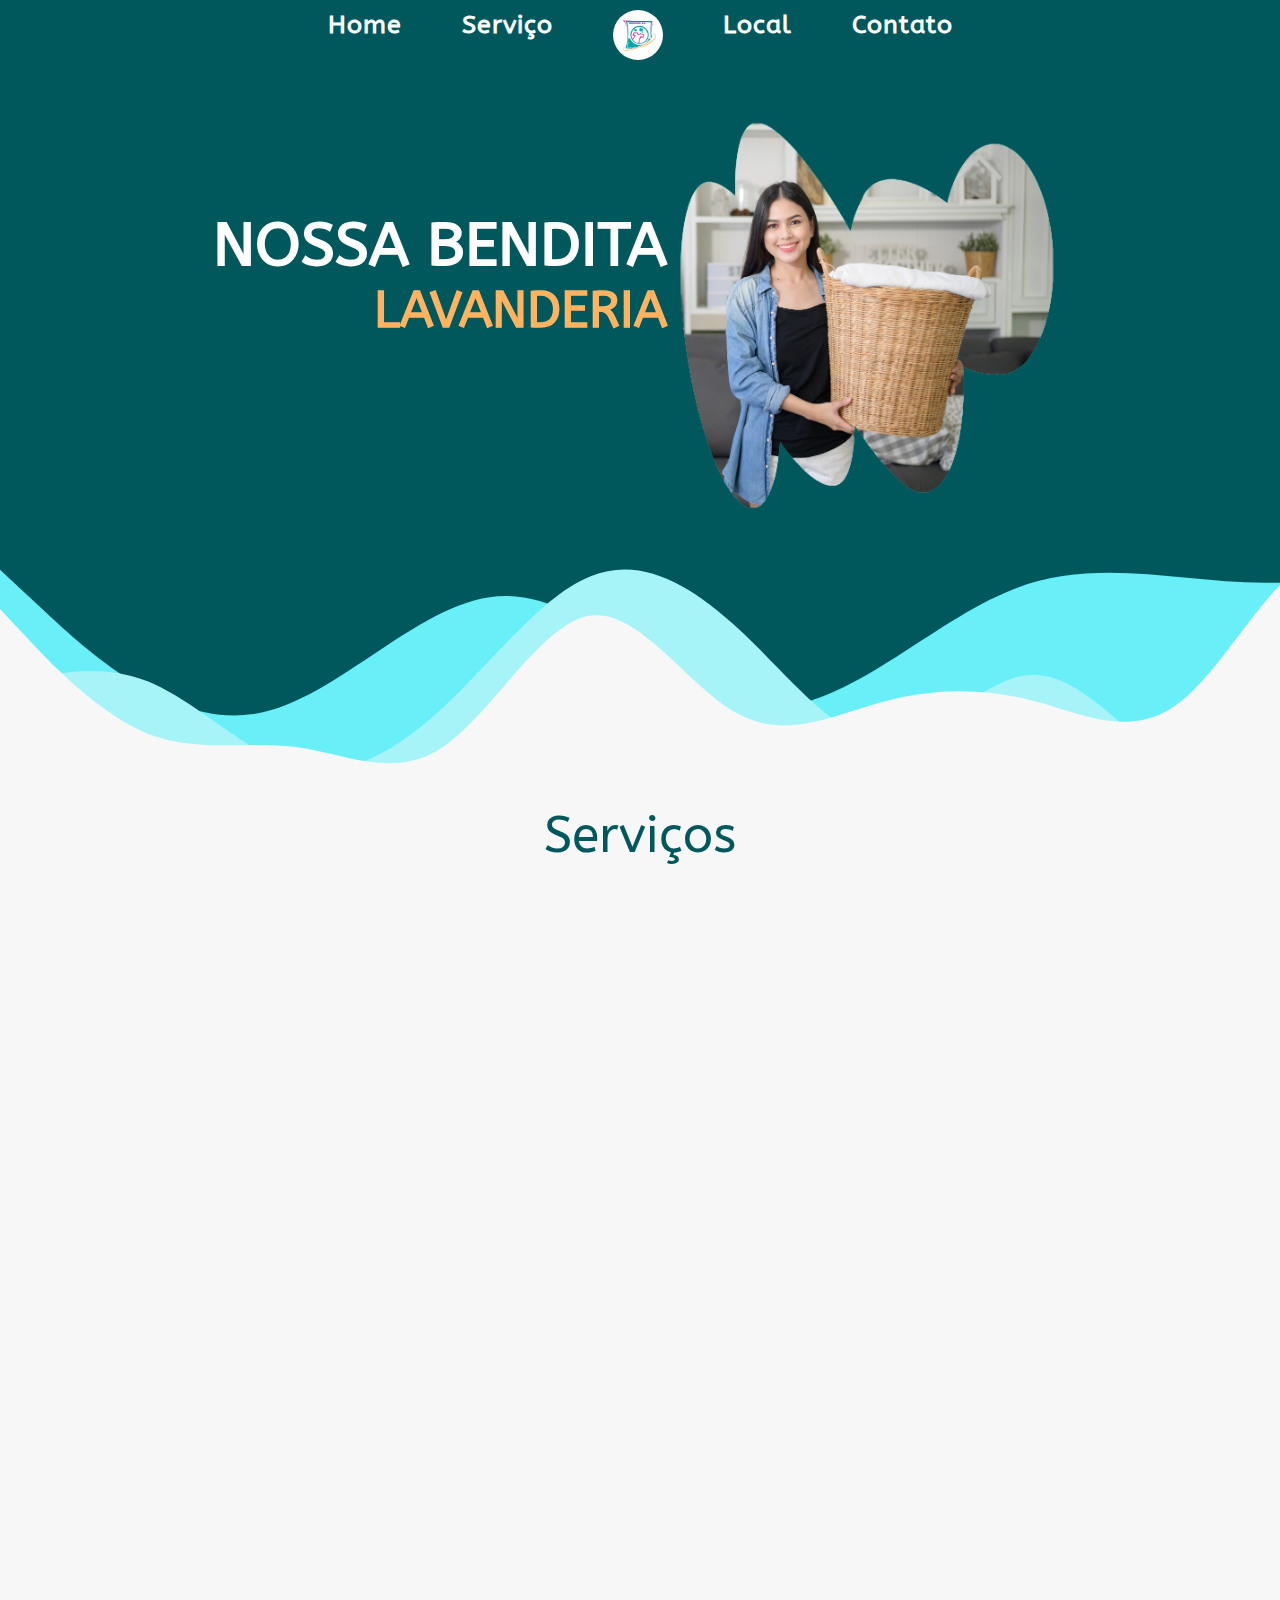
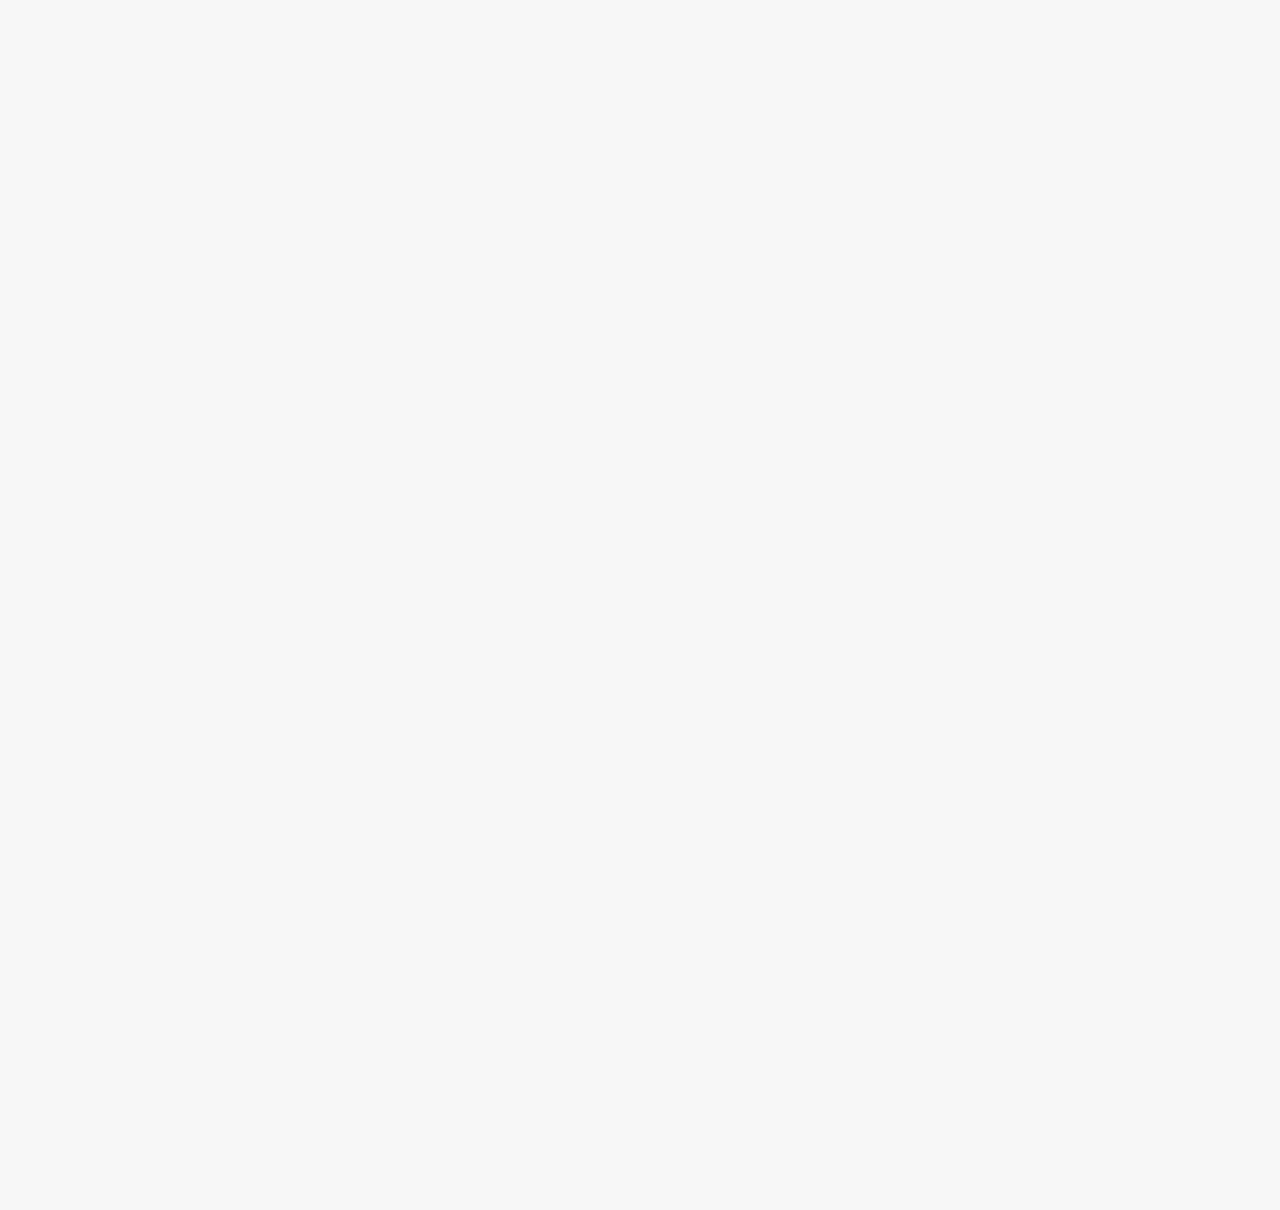
==== commit 623071d1: "Adição das ondas, fundo branco e resposividade pt.1" ====
--- a/index.html
+++ b/index.html
@@ -28,20 +28,37 @@
                     <li><a href="#"><img src="img/logo.jpg" class="imageLogo"></a></li>
                     <li><a href="#">Local</a></li>
                     <li><a href="#">Contato</a></li>
+                    <div class="close-icon" onclick="closeMenu()">
+                        <i class="fa fa-times-circle"></i>
+                    </div>
                 </ul>
+                <div class="menu-icon" onclick="openMenu()">
+                    <i class="fa fa-bars"></i>
+                </div>
             </nav>
         </div>
     </header>
 
     <main>
-        <div class="container">
-            <div class="bloco1">
+        <div class="bloco1">
+            <div class="container">
                 <div class="text-bg">
                     <h1>NOSSA BENDITA</h1>
                     <h2>LAVANDERIA</h2>
                 </div>
                 <img src="img/imagembg.png">
             </div>
+            <svg class="wave" xmlns="http://www.w3.org/2000/svg" viewBox="0 80 1040 180">
+
+
+                <path class="wave2" fill="#68eff7" fill-opacity="1" d="M0,96L34.3,128C68.6,160,137,224,206,213.3C274.3,203,343,117,411,117.3C480,117,549,203,617,208C685.7,213,754,139,823,112C891.4,85,960,107,1029,106.7C1097.1,107,1166,85,1234,74.7C1302.9,64,1371,64,1406,64L1440,64L1440,320L1405.7,320C1371.4,320,1303,320,1234,320C1165.7,320,1097,320,1029,320C960,320,891,320,823,320C754.3,320,686,320,617,320C548.6,320,480,320,411,320C342.9,320,274,320,206,320C137.1,320,69,320,34,320L0,320Z"></path>
+
+                <path class="wave1" fill="#a6f4f8" fill-opacity="2" d="M0,192L20,186.7C40,181,80,171,120,186.7C160,203,200,245,240,256C280,267,320,245,360,208C400,171,440,117,480,101.3C520,85,560,107,600,144C640,181,680,235,720,234.7C760,235,800,181,840,181.3C880,181,920,235,960,261.3C1000,288,1040,288,1080,288C1120,288,1160,288,1200,272C1240,256,1280,224,1320,202.7C1360,181,1400,171,1420,165.3L1440,160L1440,320L1420,320C1400,320,1360,320,1320,320C1280,320,1240,320,1200,320C1160,320,1120,320,1080,320C1040,320,1000,320,960,320C920,320,880,320,840,320C800,320,760,320,720,320C680,320,640,320,600,320C560,320,520,320,480,320C440,320,400,320,360,320C320,320,280,320,240,320C200,320,160,320,120,320C80,320,40,320,20,320L0,320Z"></path>
+
+                <path class="wave3" fill="#f7f7f7" fill-opacity="2" d="M0,128L20,149.3C40,171,80,213,120,229.3C160,245,200,235,240,240C280,245,320,267,360,240C400,213,440,139,480,133.3C520,128,560,192,600,213.3C640,235,680,213,720,202.7C760,192,800,192,840,202.7C880,213,920,235,960,202.7C1000,171,1040,85,1080,85.3C1120,85,1160,171,1200,176C1240,181,1280,107,1320,85.3C1360,64,1400,96,1420,112L1440,128L1440,320L1420,320C1400,320,1360,320,1320,320C1280,320,1240,320,1200,320C1160,320,1120,320,1080,320C1040,320,1000,320,960,320C920,320,880,320,840,320C800,320,760,320,720,320C680,320,640,320,600,320C560,320,520,320,480,320C440,320,400,320,360,320C320,320,280,320,240,320C200,320,160,320,120,320C80,320,40,320,20,320L0,320Z"></path>
+
+
+            </svg>
         </div>
 
         <!-- Serviços -->
@@ -71,7 +88,6 @@
         </section>
     
         <!-- Planos -->
-        <svg class="wave" width="100%" height="100%" id="svg" viewBox="0 60 1440 220" xmlns="http://www.w3.org/2000/svg" class="transition duration-300 ease-in-out delay-150"><path d="M 0,400 L 0,100 C 71.83846153846156,115.45128205128205 143.67692307692312,130.9025641025641 223,126 C 302.3230769230769,121.09743589743589 389.13076923076926,95.84102564102564 463,97 C 536.8692307692307,98.15897435897436 597.8000000000001,125.73333333333332 690,135 C 782.1999999999999,144.26666666666668 905.6692307692308,135.22564102564104 987,121 C 1068.3307692307692,106.77435897435898 1107.523076923077,87.36410256410257 1176,83 C 1244.476923076923,78.63589743589743 1342.2384615384615,89.31794871794872 1440,100 L 1440,400 L 0,400 Z" stroke="none" stroke-width="0" fill="#00a4ae" fill-opacity="0.53" class="transition-all duration-300 ease-in-out delay-150 path-0"></path><path d="M 0,400 L 0,250 C 93.45384615384617,231.13846153846154 186.90769230769234,229.27692307692308 263,238 C 339.09230769230766,246.72307692307692 397.8230769230769,266.03076923076924 468,265 C 538.1769230769231,263.96923076923076 619.8000000000001,242.59999999999997 706,231 C 792.1999999999999,219.40000000000003 882.976923076923,217.56923076923076 961,230 C 1039.023076923077,242.43076923076924 1104.2923076923078,269.1230769230769 1182,272 C 1259.7076923076922,274.8769230769231 1349.853846153846,253.93846153846155 1440,233 L 1440,400 L 0,400 Z" stroke="none" stroke-width="0" fill="#00a4ae" fill-opacity="1" class="transition-all duration-300 ease-in-out delay-150 path-1"></path></svg>
         <section class="planos-mensais"> 
             <div class="container">
                 <h1 class="centerText">Planos Mensais</h1> 
@@ -126,9 +142,6 @@
         </section>
 
         <!-- Planos Personalizados -->
-        <svg class="wave2" xmlns="http://www.w3.org/2000/svg" viewBox="0 150 1440 160">
-            <path fill="#21C7D1" fill-opacity="1" d="M0,224L48,218.7C96,213,192,203,288,202.7C384,203,480,213,576,229.3C672,245,768,267,864,256C960,245,1056,203,1152,197.3C1248,192,1344,224,1392,240L1440,256L1440,320L1392,320C1344,320,1248,320,1152,320C1056,320,960,320,864,320C768,320,672,320,576,320C480,320,384,320,288,320C192,320,96,320,48,320L0,320Z"></path>
-        </svg>
         <section class="plano-personalizado">
             <div class="container">
                 <h2>Precisa de um plano personalizado?</h2>
@@ -141,8 +154,8 @@
         </section>
     </main>
     
-    <div class="container">
-        <footer>
+    <footer>
+        <div class="container">
             <div class="footer-fale-conosco">
                 <h2>Fale Conosco</h2>
                 <p>Nosso horário de funcionamento é de segunda a sexta, das 8:00 às 19:00, e aos sábados, das 8:00 às 13:00</p>
@@ -157,8 +170,9 @@
                 <h2>Localização</h2>
                 <iframe src="https://www.google.com/maps/embed?pb=!1m14!1m8!1m3!1d15289.697507700299!2d-49.2467389!3d-16.655634!3m2!1i1024!2i768!4f13.1!3m3!1m2!1s0x935ef321b537ad65%3A0x1a3bd046a4b754b0!2sNossa%20Bendita%20Lavanderia!5e0!3m2!1spt-BR!2sbr!4v1725754138372!5m2!1spt-BR!2sbr" style="border:80px;" allowfullscreen="" loading="lazy" referrerpolicy="no-referrer-when-downgrade"></iframe>
             </div>
-        </footer>
-    </div>
+        </div>
+        <p>©2024 Nossa Bendita Lavanderia. Todos os direitos reservados. Desenvolvido por Devs sem nome.</p>
+    </footer>
 <script src="script.js"></script>
 </body>
 </html>--- a/style.css
+++ b/style.css
@@ -1,7 +1,7 @@
 @import url('https://fonts.googleapis.com/css2?family=ABeeZee:ital@0;1&display=swap');
 
 :root {
-    --primary-color: #00A4AE;
+    --primary-color: #22e4ee;
     --secondary-color: #FFFFFF;
     --tertiary-color: #ffb360;
     --quaternary-color: #00585D;
@@ -18,8 +18,15 @@
     box-sizing: border-box;
 }
 
+html, body {
+    height: 100vh;
+    width: 100vw;
+    overflow-x: hidden;
+}
+
 body{
-    background-color: var(--primary-color);
+    /*background-color: var(--secondary-color);*/
+    background: #f7f7f7;
 }
 
 .container {
@@ -29,37 +36,32 @@
 }
 
 header{
-    background-color: var(--primary-color);
+    background-color: var(--quaternary-color);
     color: var(--secondary-color);
     font-size: 25px; 
     position: fixed;
     top: 0;
     left: 0;
     width: 100%;
+    z-index: 2;
+    display: flex;
+    justify-content: space-between;
+    padding: 10px 0;
     transition: 0.7s;
-    padding: 10px 0;
-    z-index: 2;
 }
 
 header nav ul {
-    position: relative;
-    display: flex;
-    justify-content: center;
-    align-items: center;
+    display: flex;
 }
 
 header nav ul li {
-    position: relative;
     list-style: none;
     list-style-type: none;
-    padding-left: 0;
     margin: 0 15px;
-    display: inline;
     font-weight: bold;
 }
 
 header nav ul li a {
-    position: relative;
     margin: 0 15px;
     text-decoration: none;
     color: white;
@@ -80,10 +82,68 @@
     transition: 0.7s;
 }
 
+/*** MENU RESPONSIVO ***/
+nav .menu-icon{
+    cursor: pointer;
+    font-size: 25px;
+    color: white;
+    display: none;
+}
+
+nav .close-icon {
+    display: none;
+    font-size: 30px;
+    color: white;
+}
+
+@media(max-width: 830px){
+    /* menu mobile */
+    header .container{
+        margin: 10px 20px;
+        text-align: right;
+    }
+    nav ul{
+        position: fixed;
+        top: 0;
+        left: 0;
+        background-color: var(--primary-color);
+        width: 100%;
+        height: 100%;
+        flex-direction:column;
+        align-items: center;
+        justify-content: center;
+        clip-path: circle(0% at 100% 0);
+        transition: 0.7s;
+    }
+    ul.open{
+        clip-path: circle(141.4% at 100% 0);
+    }
+    ul li a{
+        margin: 10px 0;
+        font-size: 30px;
+    }
+    nav .menu-icon{
+        display: block;
+
+    }
+
+    nav .close-icon{
+        display: block;
+        position: absolute;
+        top: 46px;
+        right: 28px;
+    }
+    nav ul li a img{
+        display: none;
+    }
+}
 
 /*** BLOCO 1 ***/
-.bloco1 {
-    background-color: var(--primary-color);
+.bloco1{
+    background: var(--quaternary-color);
+}
+
+.bloco1 .container{
     min-height: 550px;
     display: flex;
     justify-content: center;
@@ -91,12 +151,14 @@
 }
 
 .bloco1 img {
-    width: 400px; 
+    width: 400px;
+    margin-top: 80px;
 }
 
 .bloco1 .text-bg h1 {
     font-size: 60px;
     color: var(--secondary-color); 
+    white-space: nowrap;
 }
 
 .bloco1 h2 {
@@ -105,18 +167,69 @@
     text-align: end;
 }
 
+.bloco1 .wave{
+    margin-bottom: -20px;
+}
+
+.bloco1 .wave1{
+    animation: moveWave1 6s ease-in-out infinite alternate;
+}
+
+@keyframes moveWave1 {
+    from{
+        transform: translateX(-200px);
+    }
+}
+
+.bloco1 .wave2{
+    animation: moveWave2 5s 1.2s ease-in-out infinite alternate;
+}
+
+@keyframes moveWave2 {
+    from{
+        transform: translateX(-180px);
+    }
+}
+
+.bloco1 .wave3{
+    animation: moveWave3 4s 0.7s ease-in-out infinite alternate;
+}
+
+@keyframes moveWave3 {
+    from{
+        transform: translateX(-120px);
+    }
+}
+
+@media (max-width: 800px) {
+    .bloco1 .container {
+        flex-direction: column;
+    }
+    .bloco1 .text-bg h1 {
+        margin-top: 60px;
+        font-size: 40px;
+        white-space: nowrap;
+    }
+    .bloco1 h2 {
+        font-size: 35px;
+    }
+
+    .bloco1 img {
+        width: 300px; 
+    }
+}
+
 
 /*** SERVIÇOS ***/
 .servicos{
-    padding-top: 50px;
-    background-color: #00585D;
+    padding: 50px 0;
     height: 550px;
     width: 100vw;
 }
 
 .servicos-title{
     text-align: center;
-    color: white;
+    color: var(--quaternary-color);
     font-weight: normal;
     font-size: 50px;
     padding-bottom: 60px;
@@ -138,16 +251,17 @@
     align-items: center;
     flex-direction: column;
     padding: 20px 20px;
-    color: white;
+    color: var(--quaternary-color);
 }
 
 .blocosServicos:hover{
-    box-shadow: 0 0 10px rgba(0, 0, 0, 0.2);
+    box-shadow: 0 0 10px #00585D33;
 }
 
 .blocosServicos h2{
     font-size: 35px;
     font-weight: 500;
+    white-space: nowrap;
 }
 
 .blocosServicos img{
@@ -162,27 +276,19 @@
 
 /*** PLANOS MENSAIS ***/
 
-.wave {
-    display: block;
-    width: 100%;
-    margin: 0;
-    padding: 0;
-    margin-bottom: -2px;
-    background: #00585D;
-}
 
 .planos-mensais{
     font-family: 'Sansita';
     font-weight: normal;
-    background-color: var(--seventh-color);
+    /*background-color: var(--secondary-color);*/
     font-size: 1.5em;
-    height: 500px;
-    padding-top: 70px;
+    padding: 50px 0;
+    height: 550px;
 }
 
 .planos-mensais .container h1{
     text-align: center;
-    color: white;
+    color: var(--quaternary-color);
     font-weight: normal;
     font-size: 50px;
     padding-bottom: 60px;
@@ -259,23 +365,20 @@
 }
 
 /** PLANO PERSONALIZADO ***/
-.wave2 {
-    display: block;
-    width: 100%;
-    margin: 0;
-    padding: 0;
-    margin-bottom: -2px;
-    background: #00A4AE;
-}
 
 .plano-personalizado{
-    background-color: #21C7D1;
     display: flex;
     flex-direction: column;
     text-align: center;   
     align-items: center; 
+    padding: 50px 0;
     height: 550px;
 }
+
+.plano-personalizado .container{
+    height: 100%;
+}
+
 .contato-plano-personalizado{
     background-color: #00585D;
     height: 80px;
@@ -299,7 +402,7 @@
 
 .plano-personalizado h2{
     font-family: 'Sansita';
-    color: #FFFFFF;
+    color: var(--quaternary-color);
     padding-bottom: 20px;
     padding-top: 100px;
     font-size: 50px;
@@ -416,10 +519,13 @@
 
 /*** FOOTER ***/
 footer {
-    background-color: var(--primary-color);
+    background-color: var(--quaternary-color);
+}
+
+footer .container{
     color: white;
     height: 350px;
-    padding: 50px 100px;
+    width: 100%;
     display: flex;
     justify-content: space-around;
     align-items: start;
@@ -430,10 +536,12 @@
     height: 100%;
     display: flex;
     flex-direction: column;
+    padding-top: 50px;
 }
 
 footer .footer-fale-conosco p{
     margin: 30px 0;
+    margin-right: 30px;
 }
 
 footer .footer-fale-conosco img{
@@ -444,15 +552,22 @@
 footer .footer-entre-em-contato{
     width: 33%;
     height: 100%;
-    margin-left: 20px;
+    padding-top: 50px;
+    padding-left: 40px;
 }
 
 footer .footer-entre-em-contato p{
     margin: 30px 0;
 }
 
+footer .footer-entre-em-contato a{
+    text-decoration: none;
+    color: white;
+}
+
 footer .footer-localizacao{
     width: 33%;
+    padding-top: 50px;
 }
 
 footer .footer-localizacao iframe{
@@ -462,31 +577,59 @@
     margin: 30px 0;
 }
 
-
-@media (max-width: 768px) {
+footer>p{
+    color: white;
+    text-align: center;
+    font-size: 12px;
+    padding: 20px 0;
+}
+
+@media (max-width: 800px) {
+    header {
+        flex-direction: column;
+        padding: 10px;
+    }
+
+    .servico-item, .plano {
+        margin: 10px;
+        padding: 10px;
+    }
+
     .container {
-        padding: 0 20px;
-    }
-
-    header, footer, section {
-        padding: 20px; /* Mais espaçamento para elementos */
-    }
-
-    .bloco-servico, .bloco-plano {
-        width: auto; /* Blocos ocupam a largura total em dispositivos móveis */
-        margin: 10px 0; /* Mais margem entre blocos */
-    }
-
-    .texto {
-        font-size: 14px; /* Texto menor para melhor ajuste em telas pequenas */
-    }
-
-    img {
-        max-width: 100%; /* As imagens não devem extrapolar seu contêiner */
-        height: auto; /* Mantém a proporção da imagem */
-    }
-    
-    h1, h2, h3 {
-        font-size: calc(16px + 1.5vw); /* Fonte escalável baseada no tamanho da tela */
-    }
-}+        padding: 0 10px;
+    }
+
+    .servicos{
+        height: auto;
+    }
+    .mainServicos{
+        flex-direction: column;
+    }
+    .blocosServicos h2{
+        font-size: 20px;
+        white-space: nowrap;
+    }
+}
+
+/* Estiliza a largura da barra de rolagem */
+::-webkit-scrollbar {
+    width: 12px;
+  }
+  
+  /* Estiliza o "track" (fundo da barra de rolagem) */
+  ::-webkit-scrollbar-track {
+    background: transparent;
+    border: none;
+  }
+  
+  /* Estiliza o "thumb" (a parte que se move na barra de rolagem) */
+  ::-webkit-scrollbar-thumb {
+    background-color: var(--primary-color); /* Cor da barra */
+    border-radius: 10px;
+    border: 3px solid #f1f1f1; /* Adiciona uma borda ao thumb */
+  }
+  
+  /* Estiliza o thumb ao ser hover */
+  ::-webkit-scrollbar-thumb:hover {
+    background-color: var(--quaternary-color);
+  }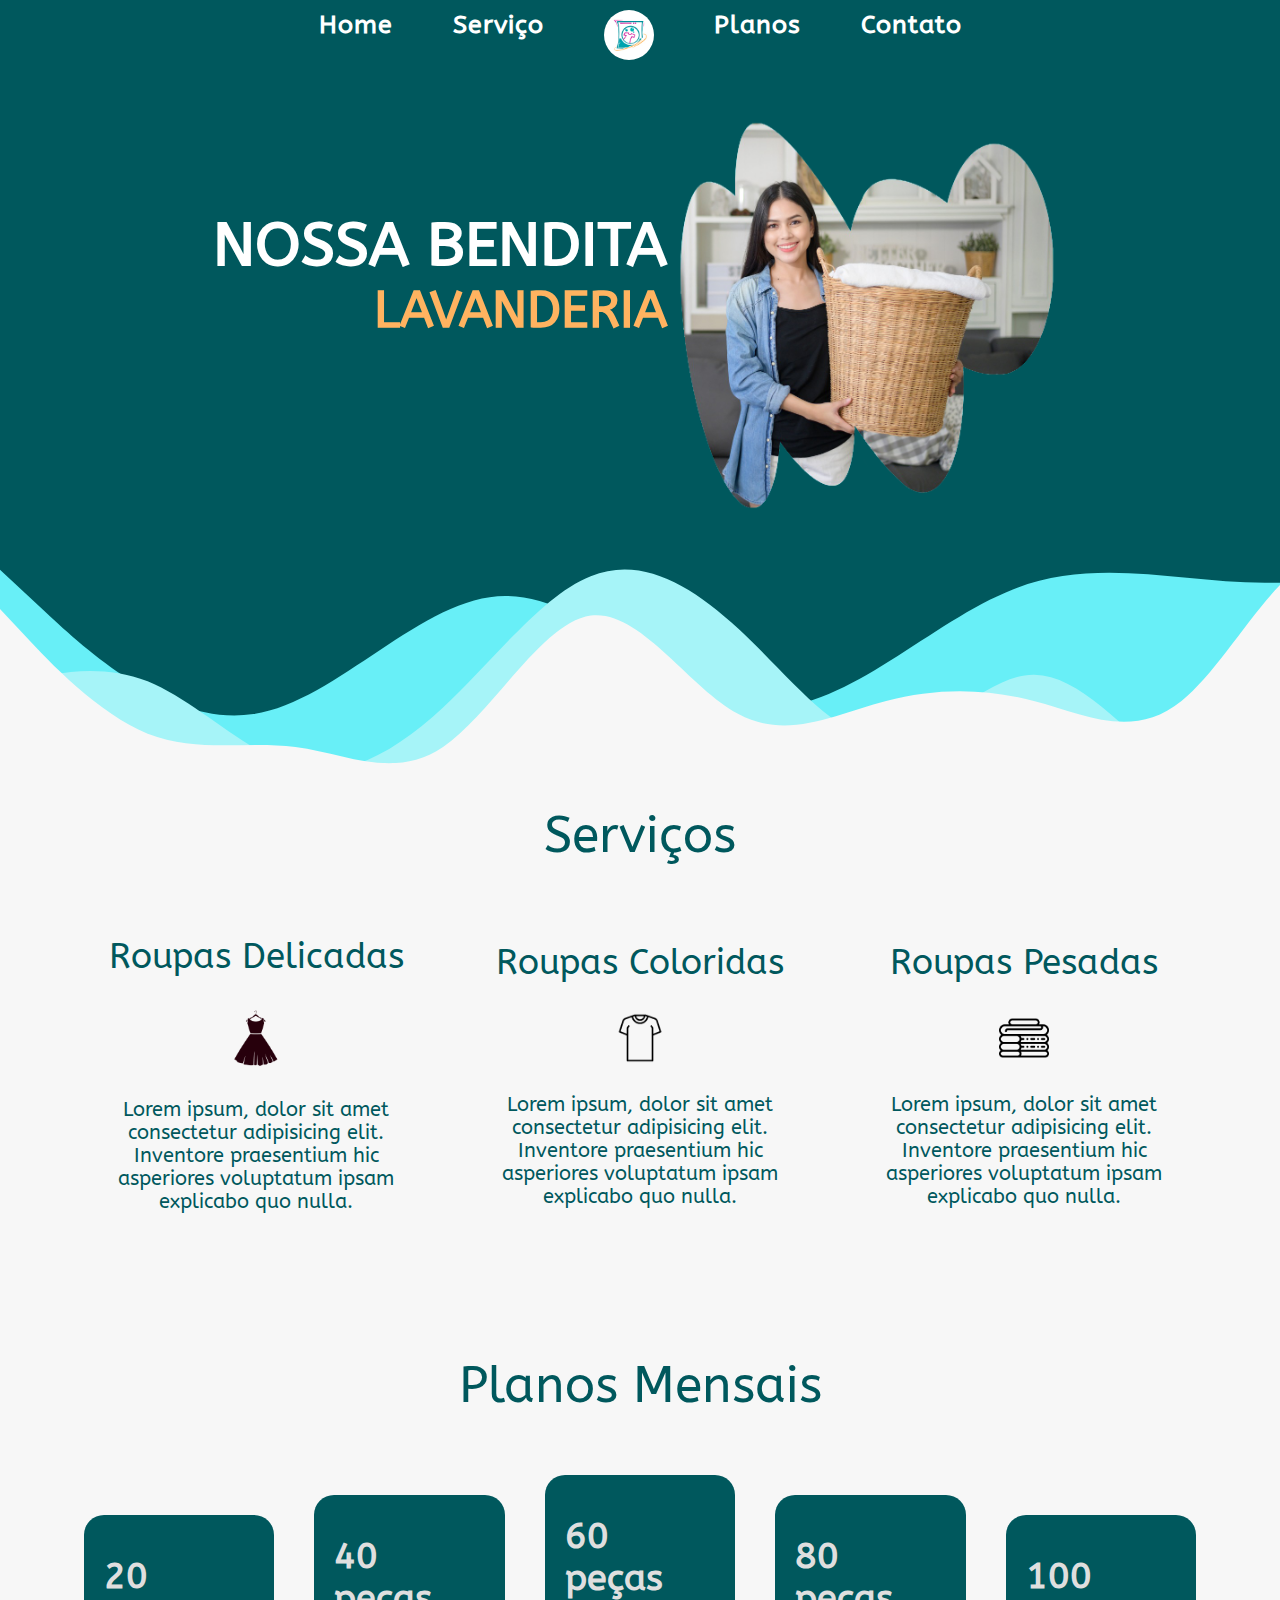
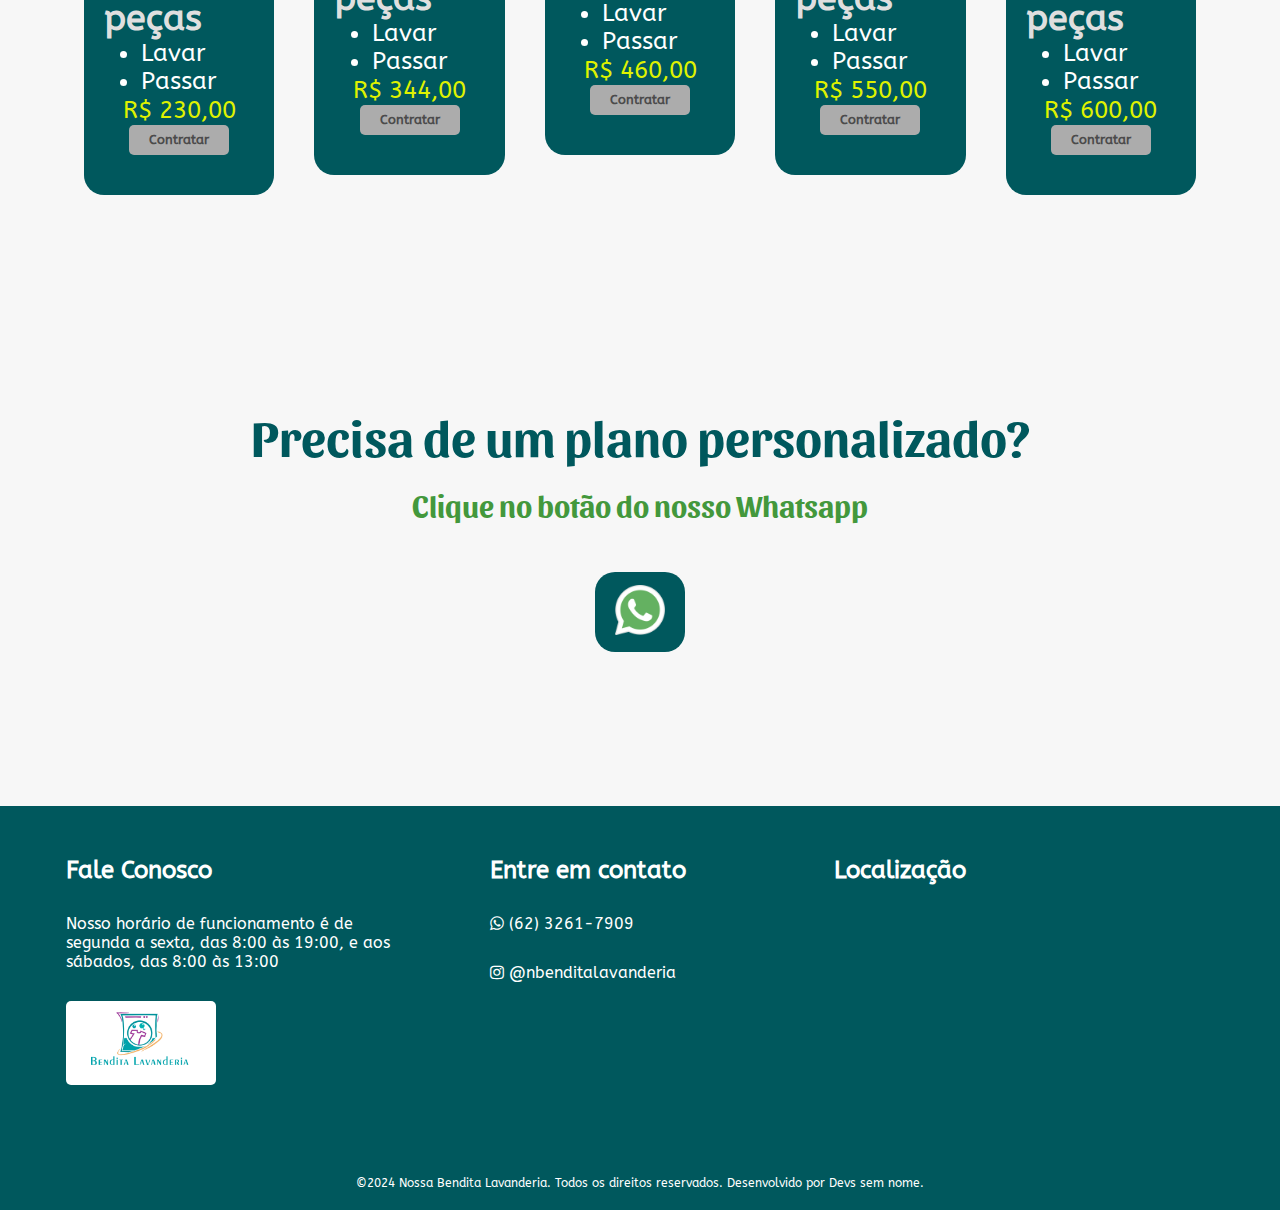
==== commit bca7a43e: "Botão que leva ao topo da página" ====
--- a/index.html
+++ b/index.html
@@ -19,6 +19,9 @@
     
 </head>
 <body>
+    <a href="#" class="btn" id="scrollToTopBtn"></a>
+
+
     <header>
         <div class="container">
             <nav class="navbar">
@@ -26,7 +29,7 @@
                     <li><a href="#">Home</a></li>
                     <li><a href="#">Serviço</a></li>
                     <li><a href="#"><img src="img/logo.jpg" class="imageLogo"></a></li>
-                    <li><a href="#">Local</a></li>
+                    <li><a href="#">Planos</a></li>
                     <li><a href="#">Contato</a></li>
                     <div class="close-icon" onclick="closeMenu()">
                         <i class="fa fa-times-circle"></i>
--- a/style.css
+++ b/style.css
@@ -18,12 +18,48 @@
     box-sizing: border-box;
 }
 
-html, body {
-    height: 100vh;
-    width: 100vw;
-    overflow-x: hidden;
-}
-
+.btn {
+    display: flex;
+    justify-content: center;
+    align-items: center;
+    position: fixed;
+    bottom: 10px;
+    right: 10px;
+    width: 50px;
+    height: 50px;
+    background-color: white;
+    color: var(--quaternary-color); 
+    text-decoration: none;
+    border-radius: 10px;
+    border: 2px solid var(--quaternary-color); 
+    box-shadow: 0 4px 8px rgba(0, 0, 0, 0.2); 
+    font-size: 24px;
+    font-weight: bold; 
+    transition: all 250ms ease;
+    z-index: 1000; /* Garante que o botão esteja sempre acima de outros conteúdos */
+}
+
+.btn::after {
+    content: "↑";
+    font-size: 32px;
+    font-weight: bold;
+    color: var(--quaternary-color);
+    transition: margin-top 250ms, transform 250ms;
+}
+
+.btn:hover::after {
+    margin-top: -8px;
+    transform: scale(1.1);
+}
+
+.btn:focus {
+    outline: none;
+    box-shadow: 0 0 0 3px rgba(0, 0, 255, 0.3);
+}
+.btn.hidden {
+    display: none;
+}   
+    
 body{
     /*background-color: var(--secondary-color);*/
     background: #f7f7f7;
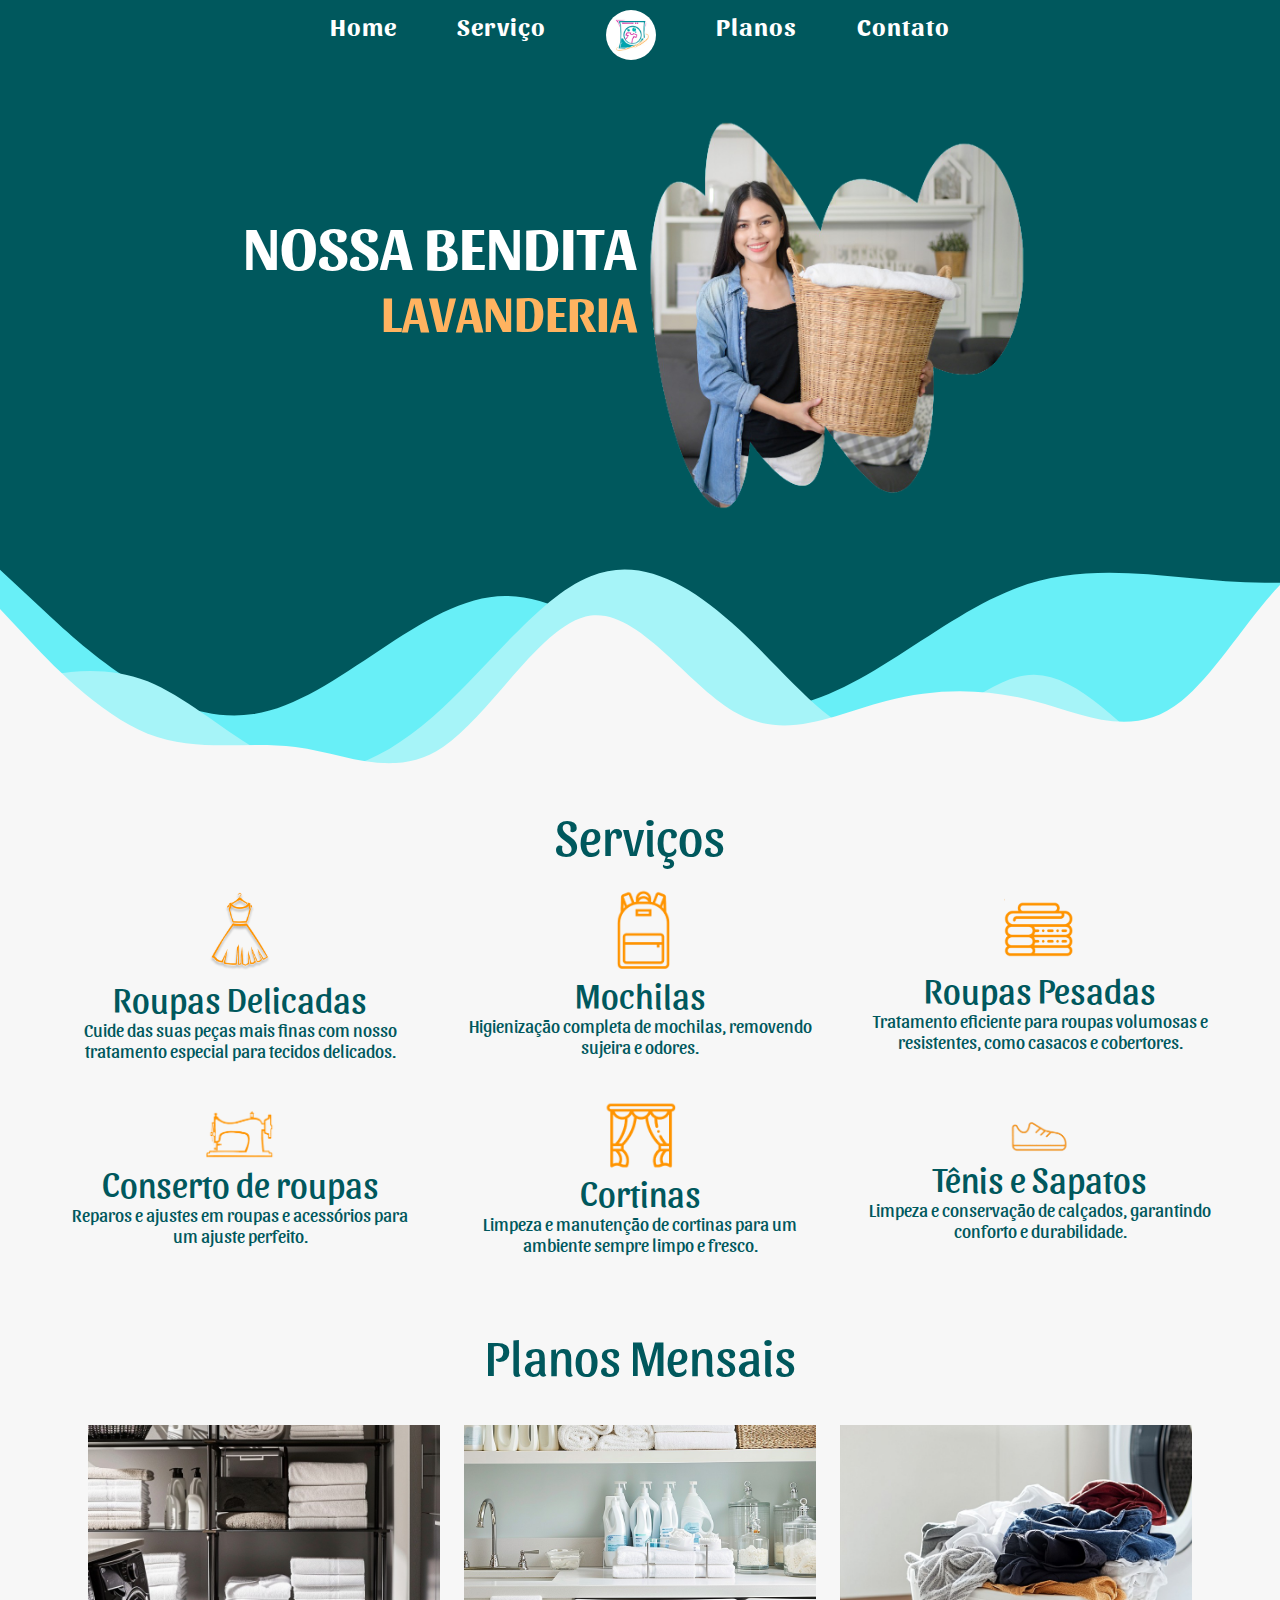
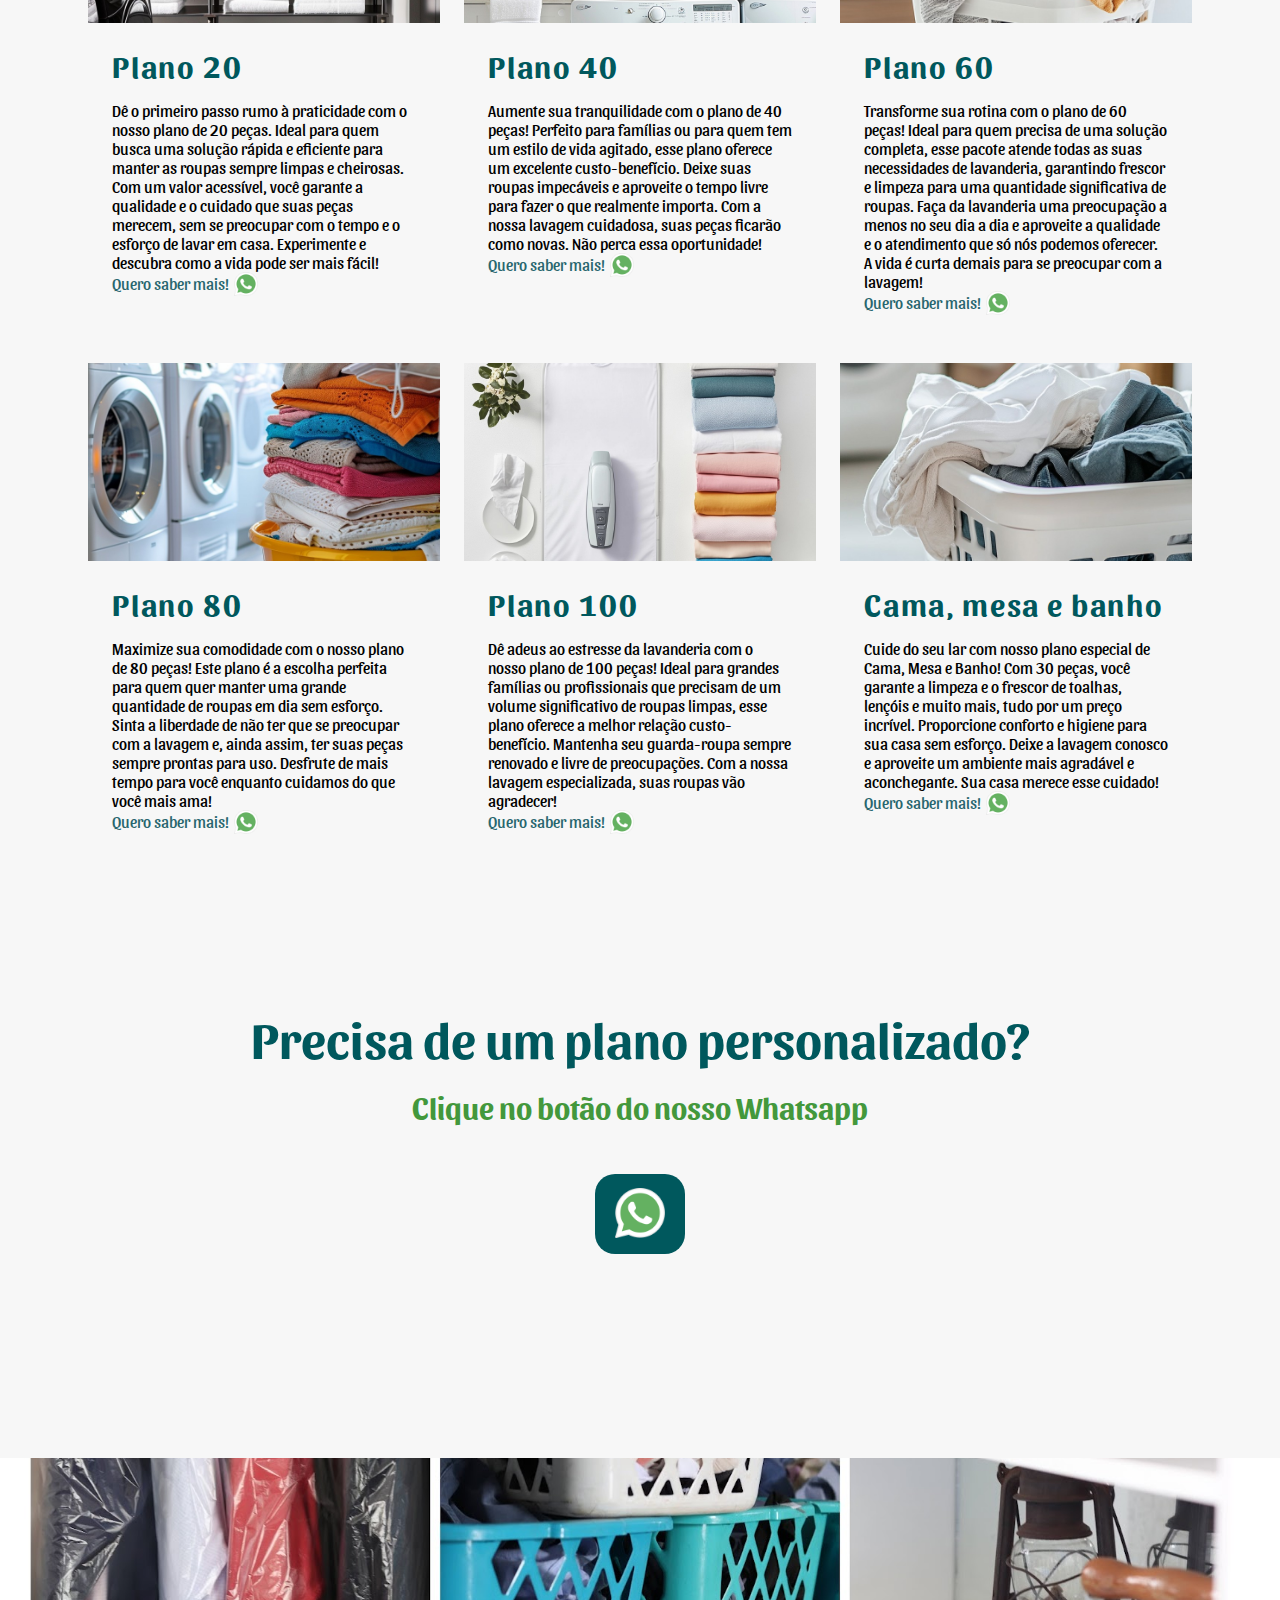
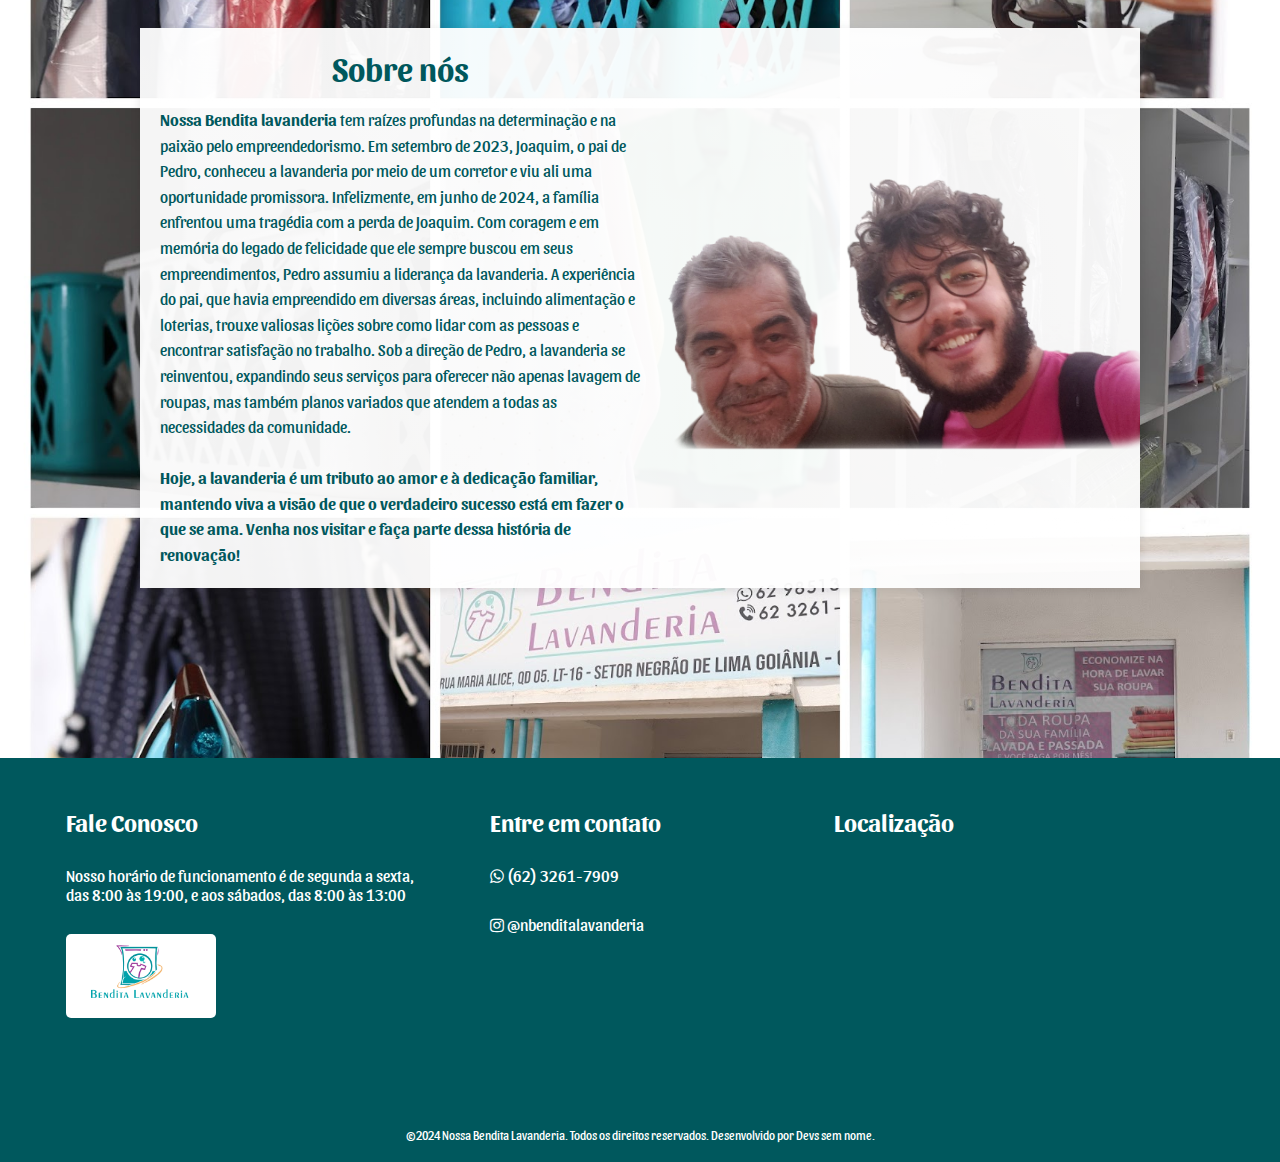
==== commit bccb091e: "Correção do tamanho da página, adição do sobre nós, adição da aba serviços, finalização da aba plano" ====
--- a/index.html
+++ b/index.html
@@ -68,23 +68,45 @@
         <section class="servicos">
             <div class="container">
                 <h1 class="servicos-title">Serviços</h1> 
-        
             <div class="mainServicos">
+              <div class="row-servico">
                 <div class="blocosServicos">
+                    <img src="img/icon-vestido.png" alt="">
                     <h2>Roupas Delicadas</h2>
-                    <img src="img/icon-vestido.png" alt="">
-                    <p>Lorem ipsum, dolor sit amet consectetur adipisicing elit. Inventore praesentium hic asperiores voluptatum ipsam explicabo quo nulla.</p>
+                    <p>Cuide das suas peças mais finas com nosso tratamento especial para tecidos delicados.</p>
                 </div>
+
+              <div class="blocosServicos">
+                <img src="img/icon-mochila.png" alt="" >
+                <h2>Mochilas</h2>
+                <p>Higienização completa de mochilas, removendo sujeira e odores.</p>
+            </div>
+                
                 <div class="blocosServicos">
-                    <h2>Roupas Coloridas</h2>
-                    <img src="img/icon-camisa.png" alt="">
-                    <p>Lorem ipsum, dolor sit amet consectetur adipisicing elit. Inventore praesentium hic asperiores voluptatum ipsam explicabo quo nulla.</p>
+                    <img src="img/icon-roupas-lavadas.png" alt="">
+                    <h2>Roupas Pesadas</h2>
+                  <p>Tratamento eficiente para roupas volumosas e resistentes, como casacos e cobertores.</p>
+                  </div>
+
+              </div>
+              <div class="row-servico">
+                  <div class="blocosServicos">
+                      <img src="img/icon-costura.png" alt="">
+                      <h2>Conserto de roupas</h2>
+                      <p>Reparos e ajustes em roupas e acessórios para um ajuste perfeito.</p>
+                  </div>
+                  <div class="blocosServicos">
+                    <img src="img/icon-cortina.png" alt="">
+                    <h2>Cortinas</h2>
+                    <p>Limpeza e manutenção de cortinas para um ambiente sempre limpo e fresco.</p>
+                    </div>
+                  <div class="blocosServicos">
+                      <img src="img/icon-tenis.png" alt="">
+                      <h2>Tênis e Sapatos</h2>
+                      <p>Limpeza e conservação de calçados, garantindo conforto e durabilidade.</p>
+                  </div>
                 </div>
-                <div class="blocosServicos">
-                    <h2>Roupas Pesadas</h2>
-                    <img src="img/icon-cobertas.png" alt="">
-                    <p>Lorem ipsum, dolor sit amet consectetur adipisicing elit. Inventore praesentium hic asperiores voluptatum ipsam explicabo quo nulla.</p>
-                </div>
+                
             </div>
             </div>
 
@@ -93,55 +115,124 @@
         <!-- Planos -->
         <section class="planos-mensais"> 
             <div class="container">
-                <h1 class="centerText">Planos Mensais</h1> 
-                <div class="main-planos-mensais">
-                    <div class="blocos-planos">
-                        <h2>20 peças</h2>
-                        <ul>
-                            <li>Lavar</li>
-                            <li>Passar</li>
-                        </ul>
-                        <p>R$ 230,00</p>
-                        <button>Contratar</button>
-                    </div>
-                    <div class="blocos-planos">
-                        <h2>40 peças</h2>
-                        <ul>
-                            <li>Lavar</li>
-                            <li>Passar</li>
-                        </ul>
-                        <p>R$ 344,00</p>
-                        <button>Contratar</button>
-                    </div>
-                    <div class="blocos-planos">
-                        <h2>60 peças</h2>
-                        <ul>
-                            <li>Lavar</li>
-                            <li>Passar</li>
-                        </ul>
-                        <p>R$ 460,00</p>
-                        <button>Contratar</button>
-                    </div>
-                    <div class="blocos-planos">
-                        <h2>80 peças</h2>
-                        <ul>
-                            <li>Lavar</li>
-                            <li>Passar</li>
-                        </ul>
-                        <p>R$ 550,00</p>
-                        <button>Contratar</button>
-                    </div>
-                    <div class="blocos-planos">
-                        <h2>100 peças</h2>
-                        <ul>
-                            <li>Lavar</li>
-                            <li>Passar</li>
-                        </ul>
-                        <p>R$ 600,00</p>
-                        <button>Contratar</button>
-                    </div>
-                </div>
-            </div>
+                <h1 >Planos Mensais</h1>
+                <section class="articles">
+                    <article>
+                      <div class="article-wrapper">
+                        <figure>
+                          <img src="img/laundry/StockCake-Organized Laundry Room_1727184102.jpg" alt="" />
+                        </figure>
+                        <div class="article-body">
+                          <h2>Plano 20</h2>
+                          <p>
+                            Dê o primeiro passo rumo à praticidade com o nosso plano de 20 peças. Ideal para quem busca uma solução rápida e eficiente para manter as roupas sempre limpas e cheirosas. Com um valor acessível, você garante a qualidade e o cuidado que suas peças merecem, sem se preocupar com o tempo e o esforço de lavar em casa. Experimente e descubra como a vida pode ser mais fácil!
+                          </p>
+                          <a href="#" class="read-more">
+                            Quero saber mais! <span class="sr-only">about this is some title</span>
+                            <img src="img/whatsapp.png" class="icon" viewBox="0 0 20 20" fill="currentColor">
+                              <path fill-rule="evenodd" d="M12.293 5.293a1 1 0 011.414 0l4 4a1 1 0 010 1.414l-4 4a1 1 0 01-1.414-1.414L14.586 11H3a1 1 0 110-2h11.586l-2.293-2.293a1 1 0 010-1.414z" clip-rule="evenodd" />
+                            </svg>
+                          </a>
+                        </div>
+                      </div>
+                    </article>
+                    <article>
+                        <div class="article-wrapper">
+                          <figure>
+                            <img src="img/laundry/StockCake-Laundry Room Decor_1727184118.jpg" alt="" />
+                          </figure>
+                          <div class="article-body">
+                            <h2>Plano 40</h2>
+                            <p>
+                              Aumente sua tranquilidade com o plano de 40 peças! Perfeito para famílias ou para quem tem um estilo de vida agitado, esse plano oferece um excelente custo-benefício. Deixe suas roupas impecáveis e aproveite o tempo livre para fazer o que realmente importa. Com a nossa lavagem cuidadosa, suas peças ficarão como novas. Não perca essa oportunidade!
+                            </p>
+                            <a href="#" class="read-more">
+                              Quero saber mais! <span class="sr-only">about this is some title</span>
+                              <img src="img/whatsapp.png" class="icon" viewBox="0 0 20 20" fill="currentColor">
+                              <path fill-rule="evenodd" d="M12.293 5.293a1 1 0 011.414 0l4 4a1 1 0 010 1.414l-4 4a1 1 0 01-1.414-1.414L14.586 11H3a1 1 0 110-2h11.586l-2.293-2.293a1 1 0 010-1.414z" clip-rule="evenodd" />
+                              </svg>
+                            </a>
+                          </div>
+                        </div>
+                      </article>
+                      <article>
+                        <div class="article-wrapper">
+                          <figure>
+                            <img src="img/laundry/StockCake-Laundry day essentials_1727184089.jpg" alt="" />
+                          </figure>
+                          <div class="article-body">
+                            <h2>Plano 60</h2>
+                            <p>
+                              Transforme sua rotina com o plano de 60 peças! Ideal para quem precisa de uma solução completa, esse pacote atende todas as suas necessidades de lavanderia, garantindo frescor e limpeza para uma quantidade significativa de roupas. Faça da lavanderia uma preocupação a menos no seu dia a dia e aproveite a qualidade e o atendimento que só nós podemos oferecer. A vida é curta demais para se preocupar com a lavagem!                            </p>
+                            <a href="#" class="read-more">
+                              Quero saber mais! <span class="sr-only">about this is some title</span>
+                              <img src="img/whatsapp.png" class="icon" viewBox="0 0 20 20" fill="currentColor">
+                              <path fill-rule="evenodd" d="M12.293 5.293a1 1 0 011.414 0l4 4a1 1 0 010 1.414l-4 4a1 1 0 01-1.414-1.414L14.586 11H3a1 1 0 110-2h11.586l-2.293-2.293a1 1 0 010-1.414z" clip-rule="evenodd" />
+                              </svg>
+                            </a>
+                          </div>
+                        </div>
+                      </article>    
+                      <article>
+                        <div class="article-wrapper">
+                          <figure>
+                            <img src="img/laundry/StockCake-Laundry Day Essentials_1727184078.jpg" alt="" />
+                          </figure>
+                          <div class="article-body">
+                            <h2>Plano 80</h2>
+                            <p>
+                              Maximize sua comodidade com o nosso plano de 80 peças! Este plano é a escolha perfeita para quem quer manter uma grande quantidade de roupas em dia sem esforço. Sinta a liberdade de não ter que se preocupar com a lavagem e, ainda assim, ter suas peças sempre prontas para uso. Desfrute de mais tempo para você enquanto cuidamos do que você mais ama!                            </p>
+                            <a href="#" class="read-more">
+                              Quero saber mais! <span class="sr-only">about this is some title</span>
+                              <img src="img/whatsapp.png" class="icon" viewBox="0 0 20 20" fill="currentColor">
+                              <path fill-rule="evenodd" d="M12.293 5.293a1 1 0 011.414 0l4 4a1 1 0 010 1.414l-4 4a1 1 0 01-1.414-1.414L14.586 11H3a1 1 0 110-2h11.586l-2.293-2.293a1 1 0 010-1.414z" clip-rule="evenodd" />
+                              </svg>
+                            </a>
+                          </div>
+                        </div>
+                      </article>
+                    <article>
+                  
+                      <div class="article-wrapper">
+                        <figure>
+                          <img src="img/laundry/StockCake-Laundry Day Essentials_1727184065.jpg" alt="" />
+                        </figure>
+                        <div class="article-body">
+                          <h2>Plano 100</h2>
+                          <p>
+                            Dê adeus ao estresse da lavanderia com o nosso plano de 100 peças! Ideal para grandes famílias ou profissionais que precisam de um volume significativo de roupas limpas, esse plano oferece a melhor relação custo-benefício. Mantenha seu guarda-roupa sempre renovado e livre de preocupações. Com a nossa lavagem especializada, suas roupas vão agradecer!                          </p>
+                          <a href="#" class="read-more">
+                            Quero saber mais! <span class="sr-only">about this is some title</span>
+                            <img src="img/whatsapp.png" class="icon" viewBox="0 0 20 20" fill="currentColor">
+                              <path fill-rule="evenodd" d="M12.293 5.293a1 1 0 011.414 0l4 4a1 1 0 010 1.414l-4 4a1 1 0 01-1.414-1.414L14.586 11H3a1 1 0 110-2h11.586l-2.293-2.293a1 1 0 010-1.414z" clip-rule="evenodd" />
+                            </svg>
+                          </a>
+                        </div>
+                      </div>
+                    </article>
+                    <article>
+                  
+                      <div class="article-wrapper">
+                        <figure>
+                          <img src="img/laundry/StockCake-Laundry Day Essentials_1727135415.jpg" alt="" />
+                        </figure>
+                        <div class="article-body">
+                          <h2>Cama, mesa e banho</h2>
+                          <p>
+                            Cuide do seu lar com nosso plano especial de Cama, Mesa e Banho! Com 30 peças, você garante a limpeza e o frescor de toalhas, lençóis e muito mais, tudo por um preço incrível. Proporcione conforto e higiene para sua casa sem esforço. Deixe a lavagem conosco e aproveite um ambiente mais agradável e aconchegante. Sua casa merece esse cuidado!
+                          </p>
+                          <a href="#" class="read-more">
+                            Quero saber mais! <span class="sr-only">about this is some title</span>
+                            <img src="img/whatsapp.png" class="icon" viewBox="0 0 20 20" fill="currentColor">
+                              <path fill-rule="evenodd" d="M12.293 5.293a1 1 0 011.414 0l4 4a1 1 0 010 1.414l-4 4a1 1 0 01-1.414-1.414L14.586 11H3a1 1 0 110-2h11.586l-2.293-2.293a1 1 0 010-1.414z" clip-rule="evenodd" />
+                            </svg>
+                          </a>
+                        </div>
+                      </div>
+                    </article>
+                  </section>
+            </div>
+        </div> 
         </section>
 
         <!-- Planos Personalizados -->
@@ -155,6 +246,40 @@
                 </button>
             </div>
         </section>
+   
+        <section class="quem-somos">
+            <div class="container">
+                
+            </div>
+        </section>
+
+        <!--Sobre nós-->
+        <section class="aboutUs">
+          <div class="container">
+              <div class="bloco-aboutUs">
+                  <div class="bloco-aboutUs-direita">
+                      <h1>Sobre nós</h1>
+                      <p><b>Nossa Bendita lavanderia</b> tem raízes profundas na determinação e na paixão pelo empreendedorismo. Em setembro de 2023, Joaquim, o pai de Pedro, conheceu a lavanderia por meio de um corretor e viu ali uma oportunidade promissora.
+
+                        Infelizmente, em junho de 2024, a família enfrentou uma tragédia com a perda de Joaquim. Com coragem e em memória do legado de felicidade que ele sempre buscou em seus empreendimentos, Pedro assumiu a liderança da lavanderia.
+                        
+                        A experiência do pai, que havia empreendido em diversas áreas, incluindo alimentação e loterias, trouxe valiosas lições sobre como lidar com as pessoas e encontrar satisfação no trabalho. Sob a direção de Pedro, a lavanderia se reinventou, expandindo seus serviços para oferecer não apenas lavagem de roupas, mas também planos variados que atendem a todas as necessidades da comunidade.
+                        <br>
+                        <br>
+                       <b>Hoje, a lavanderia é um tributo ao amor e à dedicação familiar, mantendo viva a visão de que o verdadeiro sucesso está em fazer o que se ama. Venha nos visitar e faça parte dessa história de renovação! </b>
+                        
+                        </p>
+                  </div>
+                  <div class="bloco-aboutUs-esquerda">
+                      <img src="img/sobre-nos/pedroepai2.png" alt="">
+                  </div>
+              </div>
+          </div>
+      </section>
+      
+
+
+   
     </main>
     
     <footer>
--- a/style.css
+++ b/style.css
@@ -12,7 +12,7 @@
 }
 
 *{
-    font-family: 'AbeeZee', sans-serif;
+    font-family: 'Sansita', sans-serif;
     margin: 0;
     padding: 0;
     box-sizing: border-box;
@@ -36,7 +36,7 @@
     font-size: 24px;
     font-weight: bold; 
     transition: all 250ms ease;
-    z-index: 1000; /* Garante que o botão esteja sempre acima de outros conteúdos */
+    z-index: 1000;
 }
 
 .btn::after {
@@ -63,19 +63,22 @@
 body{
     /*background-color: var(--secondary-color);*/
     background: #f7f7f7;
+    overflow-x: hidden;
 }
 
 .container {
     max-width: 1400px; /* largura máxima do conteúdo */
     margin: 0 auto; /* centraliza o contêiner */
     padding: 0 5%; /* espaçamento interno para não tocar as bordas da tela */
+    overflow: hidden; 
+
 }
 
 header{
     background-color: var(--quaternary-color);
     color: var(--secondary-color);
     font-size: 25px; 
-    position: fixed;
+    position:fixed;
     top: 0;
     left: 0;
     width: 100%;
@@ -150,6 +153,7 @@
         justify-content: center;
         clip-path: circle(0% at 100% 0);
         transition: 0.7s;
+        
     }
     ul.open{
         clip-path: circle(141.4% at 100% 0);
@@ -259,7 +263,6 @@
 /*** SERVIÇOS ***/
 .servicos{
     padding: 50px 0;
-    height: 550px;
     width: 100vw;
 }
 
@@ -268,20 +271,22 @@
     color: var(--quaternary-color);
     font-weight: normal;
     font-size: 50px;
-    padding-bottom: 60px;
 }
 
 .mainServicos{
     display: flex;
-    justify-content: space-evenly;
-    align-items: center;
+    flex-direction: column;
+    align-items: center;
+    width: 100%;
+}
+.row-servico{
+    display: flex;
+    flex-direction: row;
 }
 
 .blocosServicos{
     width: 400px;
-    height: 300px;
-    border-radius: 7px;
-    margin: 0 20px;
+    margin: 0 ;
     display: flex;
     justify-content: center;
     align-items: center;
@@ -290,9 +295,6 @@
     color: var(--quaternary-color);
 }
 
-.blocosServicos:hover{
-    box-shadow: 0 0 10px #00585D33;
-}
 
 .blocosServicos h2{
     font-size: 35px;
@@ -301,104 +303,168 @@
 }
 
 .blocosServicos img{
-    width: 50px;
-    margin: 30px 0;
+    width: 20%;
+    text-align: justify;
 }
 
 .blocosServicos p{
-    font-size: 20px;
+    font-size: 18px;
     text-align: center;
+    font-weight: normal;
 }
 
 /*** PLANOS MENSAIS ***/
-
-
-.planos-mensais{
-    font-family: 'Sansita';
-    font-weight: normal;
-    /*background-color: var(--secondary-color);*/
-    font-size: 1.5em;
-    padding: 50px 0;
-    height: 550px;
-}
-
-.planos-mensais .container h1{
+.container-planos {
+    max-width: 1500px;
+    margin: 0 auto; 
+    padding: 0 5%;
+    display: flex;
+    flex-direction: row;
+    gap: 50px;
+}
+
+.planos-mensais h1 {
     text-align: center;
+    font-size: 50px;
     color: var(--quaternary-color);
     font-weight: normal;
-    font-size: 50px;
-    padding-bottom: 60px;
-}
-
-.main-planos-mensais{
-    display: flex;
-    justify-content: center;
-    align-items: center;
-    flex-wrap: nowrap;
-}
-
-.blocos-planos{
-    background-color: var(--quaternary-color);
-    width: 220px;
-    height: 280px;
-    border-radius: 20px;
-    margin: 0 20px;
-    display: flex;
-    justify-content: space-between;
-    align-items: center;
-    flex-direction: column;
-    padding: 40px 20px;
-    color: white;
-    transition: transform 0.3s ease;
-}
-
-.blocos-planos:nth-child(1) {
-    transform: translateY(40px);
-}
-
-.blocos-planos:nth-child(2) {
-    transform: translateY(20px);
-}
-
-.blocos-planos:nth-child(3) {
-    transform: translateY(0);
-}
-
-.blocos-planos:nth-child(4) {
-    transform: translateY(20px);
-}
-
-.blocos-planos:nth-child(5) {
-    transform: translateY(40px);
-}
-
-.blocos-planos h2{
-    color: #dfdfdf;
-    flex-wrap: nowrap;
-}
-    
-.blocos-planos:hover{
-    transform: scale(1.1);
-    box-shadow: rgb(38, 57, 77) 0px 20px 30px -10px;
-}
-
-.blocos-planos p{
-    color: #DFF200;
-}
-
-.blocos-planos button{
-    width: 100px;
-    height: 30px;
-    border-radius: 5px;
-    background-color: var(--quinternary-color);
-    border: none;
-    color: #4B4B4B;
-    font-weight: bold;
+    padding-bottom: 40px
+}
+
+.article {
+    --img-scale: 1.001;
+    --link-icon-translate: -20px;
+    --link-icon-opacity: 0;
+    position: relative;
+    border-radius: 16px;
+    box-shadow: none;
+    background: #fff;
+    transform-origin: center;
+    transition: all 0.4s ease-in-out;
+    overflow: hidden;
+
+}
+
+article a::after {
+    position: absolute;
+    inset-block: 0;
+    inset-inline: 0;
     cursor: pointer;
-}
-.blocos-planos button:hover{
-    box-shadow: rgba(6, 24, 44, 0.4) 0px 0px 0px 2px, rgba(6, 24, 44, 0.65) 0px 4px 6px -1px, rgba(255, 255, 255, 0.08) 0px 1px 0px inset;
-}
+    content: "";
+}
+
+article h2 {
+    margin: 0 0 18px 0;
+    font-family: "Sansita";
+    font-size: 1.9rem;
+    letter-spacing: 0.06em;
+    color: var(--quaternary-color);
+    transition: color 0.3s ease-out;
+}
+
+figure {
+    margin: 0;
+    padding: 0;
+    aspect-ratio: 16 / 9; /* Mantém a proporção */
+    overflow: hidden;
+    width: 100%; /* Garante que o figure ocupe 100% do espaço disponível */
+    height: auto; /* Deixa a altura ajustável */
+}
+
+article img {
+    width: 100%; /* A imagem ocupa 100% da largura do figure */
+    height: 100%; /* A imagem ocupa 100% da altura do figure */
+    object-fit: cover; /* Ajusta a imagem para cobrir o espaço */
+    transform-origin: center;
+    transform: scale(var(--img-scale));
+    transition: transform 0.4s ease-in-out;
+}
+
+.article-body {
+    padding: 24px;
+}
+
+article a {
+    display: inline-flex;
+    align-items: center;
+    text-decoration: none;
+    color: #28666e;
+}
+
+article a:focus {
+    outline: 1px dotted #28666e;
+}
+
+article a .icon {
+    min-width: 24px;
+    width: 24px;
+    height: 24px;
+    margin-left: 5px;
+    transform: translateX(var(--link-icon-translate));
+    opacity: var(--link-icon-opacity);
+    transition: all 0.3s;
+}
+
+article:has(:hover, :focus) {
+    --img-scale: 1.1;
+    --link-icon-translate: 0;
+    --link-icon-opacity: 1;
+    box-shadow: rgba(0, 0, 0, 0.16) 0px 10px 36px 0px, rgba(0, 0, 0, 0.06) 0px 0px 0px 1px;
+}
+article:has(:hover, :focus) h2{
+    color: var(--tertiary-color);
+
+}
+
+.articles {
+    display: grid;
+    max-width: 1200px;
+    margin-inline: auto;
+    padding-inline: 24px;
+    grid-template-columns: repeat(auto-fill, minmax(320px, 1fr));
+    gap: 24px;
+}
+
+@media screen and (max-width: 960px) {
+    article {
+        container: card/inline-size;
+    }
+    .article-body p {
+        display: none;
+    }
+}
+
+@container card (min-width: 380px) {
+    .article-wrapper {
+        display: grid;
+        grid-template-columns: 100px 1fr;
+        gap: 16px;
+    }
+    .article-body {
+        padding-left: 0;
+    }
+    figure {
+        width: 100%;
+        height: auto; /* Deixa a altura ajustável */
+    }
+    figure img {
+        width: 100%; /* A imagem ocupa 100% do figure */
+        height: 100%; /* A imagem ocupa 100% do figure */
+        object-fit: cover; /* Faz a imagem cobrir o espaço */
+    }
+}
+
+.sr-only:not(:focus):not(:active) {
+    clip: rect(0 0 0 0); 
+    clip-path: inset(50%);
+    height: 1px;
+    overflow: hidden;
+    position: absolute;
+    white-space: nowrap; 
+    width: 1px;
+}
+
+
 
 /** PLANO PERSONALIZADO ***/
 
@@ -408,7 +474,7 @@
     text-align: center;   
     align-items: center; 
     padding: 50px 0;
-    height: 550px;
+    height: 600px;
 }
 
 .plano-personalizado .container{
@@ -450,6 +516,57 @@
     font-size: 30px;
     
 }
+
+/*** SOBRE NÓS ***/
+.aboutUs {
+    background-image: url('img/sobre-nos/colagem.jpg');
+    background-size: cover;
+    background-position: center;
+    height: 100vh;
+    display: flex;
+    align-items: center;
+    justify-content: center;
+}
+
+.bloco-aboutUs {
+    margin: 50px auto;
+    max-width: 1000px;
+    background: linear-gradient(to bottom, rgba(255, 255, 255, 0.95), rgba(255, 255, 255, 0.95));   
+    color: #00585D;
+    display: flex;
+    flex-direction: row;
+    box-shadow: 0 2px 10px rgba(0, 0, 0, 0.1);
+    align-items: center;
+    justify-content: center;
+}
+
+.bloco-aboutUs-esquerda {
+    flex: 1;
+    display: flex;
+    justify-content: center;
+    align-items: center;
+    
+}
+
+.bloco-aboutUs-direita {
+    flex: 1;
+    padding: 20px;
+}
+
+.bloco-aboutUs-direita h1 {
+    margin-bottom: 20px;
+    text-align: center;
+}
+
+.bloco-aboutUs-direita p {
+    line-height: 1.6;
+}
+
+.bloco-aboutUs-esquerda img {
+    max-width: 100%;
+    height: auto;
+}
+
 
 /*** AVALIAÇÕES ***/
 .avaliacoes {
@@ -618,6 +735,9 @@
     text-align: center;
     font-size: 12px;
     padding: 20px 0;
+}
+footer p:hover{
+    color:var(--tertiary-color);
 }
 
 @media (max-width: 800px) {
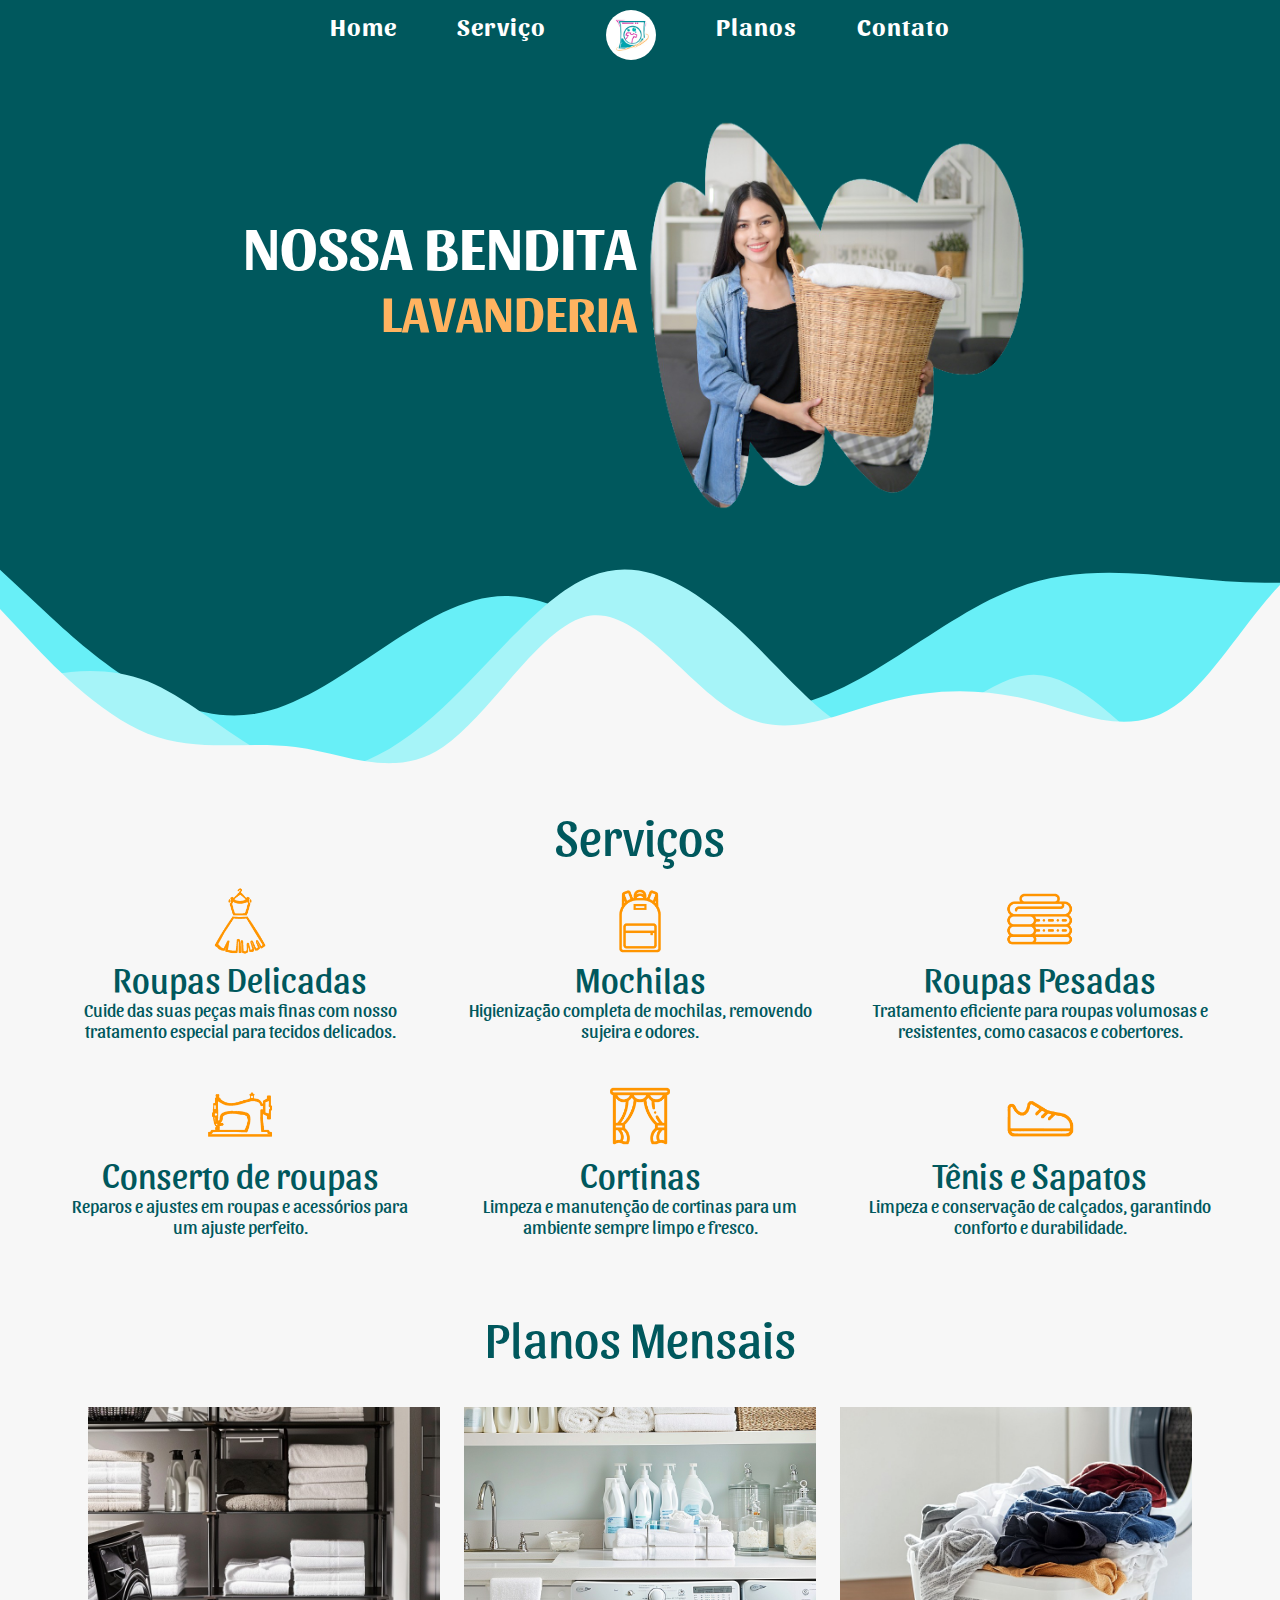
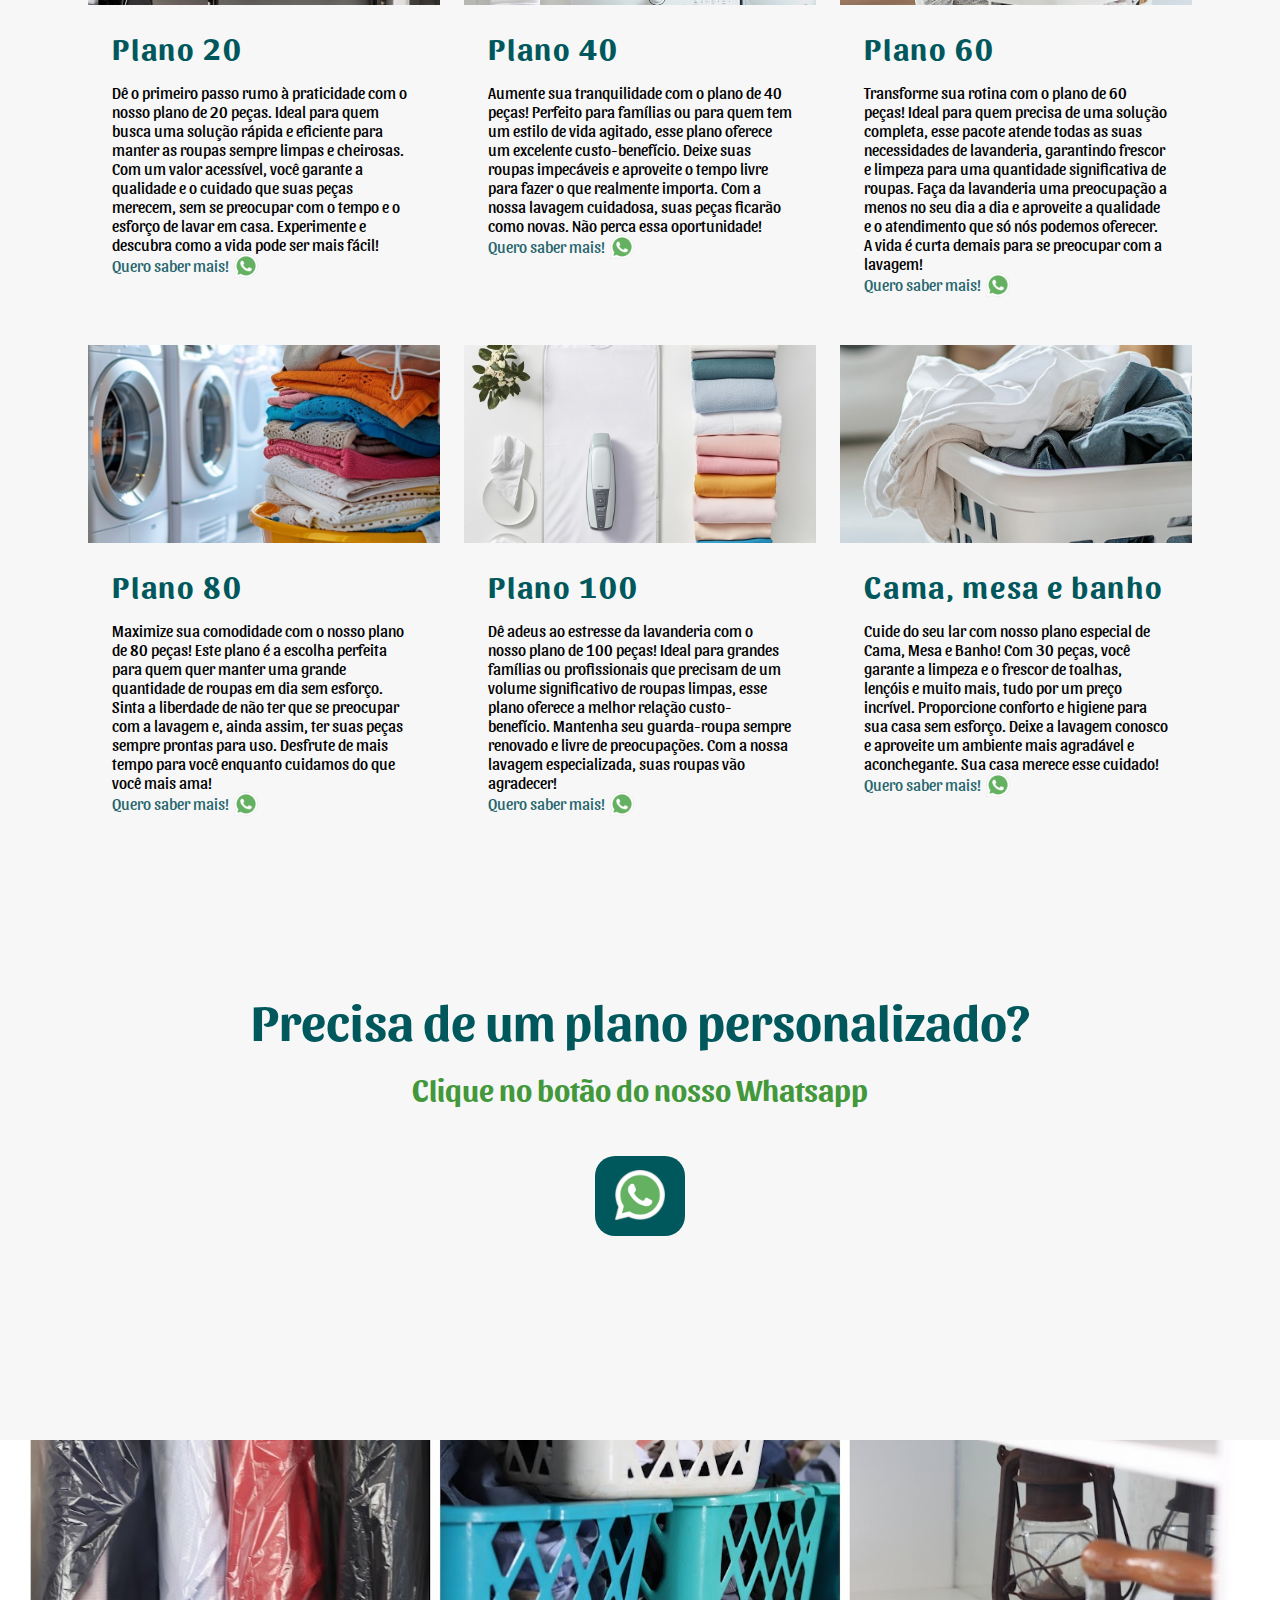
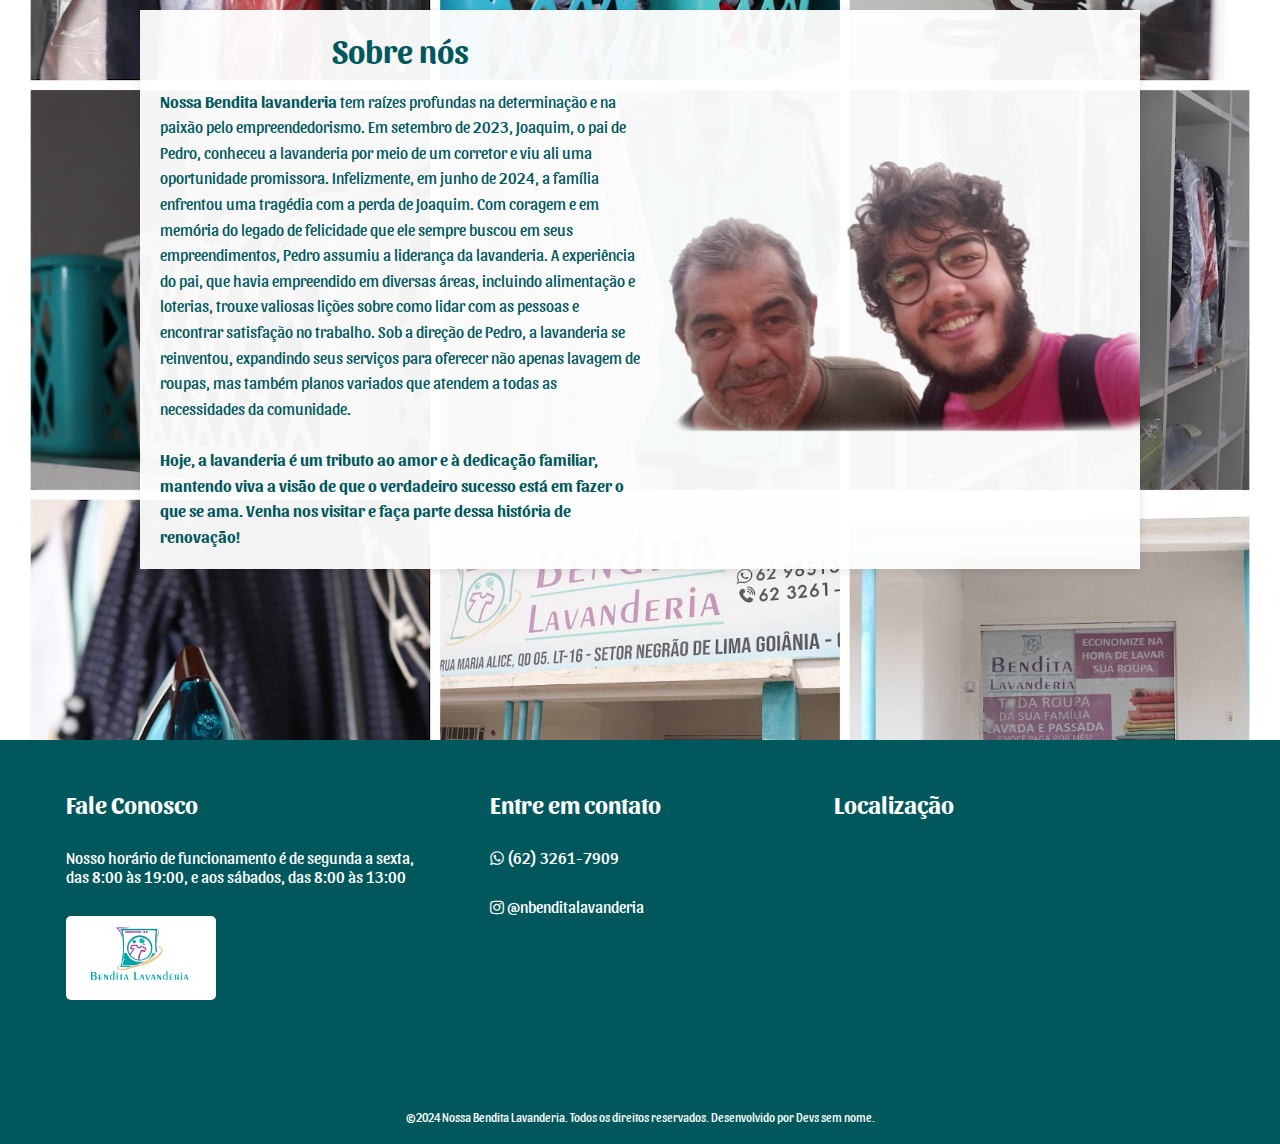
==== commit 0125710a: "Ajuste de ícone" ====
--- a/index.html
+++ b/index.html
@@ -71,44 +71,42 @@
             <div class="mainServicos">
               <div class="row-servico">
                 <div class="blocosServicos">
-                    <img src="img/icon-vestido.png" alt="">
+                    <img src="img/Logos_Servicos/icon-vestido.png" alt="">
                     <h2>Roupas Delicadas</h2>
                     <p>Cuide das suas peças mais finas com nosso tratamento especial para tecidos delicados.</p>
                 </div>
 
-              <div class="blocosServicos">
-                <img src="img/icon-mochila.png" alt="" >
-                <h2>Mochilas</h2>
-                <p>Higienização completa de mochilas, removendo sujeira e odores.</p>
-            </div>
+                <div class="blocosServicos">
+                  <img src="img/Logos_Servicos/icon-mochila.png" alt="" >
+                  <h2>Mochilas</h2>
+                  <p>Higienização completa de mochilas, removendo sujeira e odores.</p>
+                </div>
                 
                 <div class="blocosServicos">
-                    <img src="img/icon-roupas-lavadas.png" alt="">
+                    <img src="img/Logos_Servicos/icon-roupas-lavadas.png" alt="">
                     <h2>Roupas Pesadas</h2>
-                  <p>Tratamento eficiente para roupas volumosas e resistentes, como casacos e cobertores.</p>
-                  </div>
-
+                    <p>Tratamento eficiente para roupas volumosas e resistentes, como casacos e cobertores.</p>
+                </div>
+            </div>
+              <div class="row-servico">
+                <div class="blocosServicos">
+                  <img src="img/Logos_Servicos/icon-costura.png" alt="">
+                  <h2>Conserto de roupas</h2>
+                  <p>Reparos e ajustes em roupas e acessórios para um ajuste perfeito.</p>
+                </div>
+                <div class="blocosServicos">
+                  <img src="img/Logos_Servicos/icon-cortina.png" alt="">
+                  <h2>Cortinas</h2>
+                  <p>Limpeza e manutenção de cortinas para um ambiente sempre limpo e fresco.</p>
+                </div>
+                <div class="blocosServicos">
+                  <img src="img/Logos_Servicos/icon-tenis.png" alt="">
+                  <h2>Tênis e Sapatos</h2>
+                  <p>Limpeza e conservação de calçados, garantindo conforto e durabilidade.</p>
+                </div>
               </div>
-              <div class="row-servico">
-                  <div class="blocosServicos">
-                      <img src="img/icon-costura.png" alt="">
-                      <h2>Conserto de roupas</h2>
-                      <p>Reparos e ajustes em roupas e acessórios para um ajuste perfeito.</p>
-                  </div>
-                  <div class="blocosServicos">
-                    <img src="img/icon-cortina.png" alt="">
-                    <h2>Cortinas</h2>
-                    <p>Limpeza e manutenção de cortinas para um ambiente sempre limpo e fresco.</p>
-                    </div>
-                  <div class="blocosServicos">
-                      <img src="img/icon-tenis.png" alt="">
-                      <h2>Tênis e Sapatos</h2>
-                      <p>Limpeza e conservação de calçados, garantindo conforto e durabilidade.</p>
-                  </div>
-                </div>
-                
-            </div>
-            </div>
+            </div>
+          </div>
 
         </section>
     
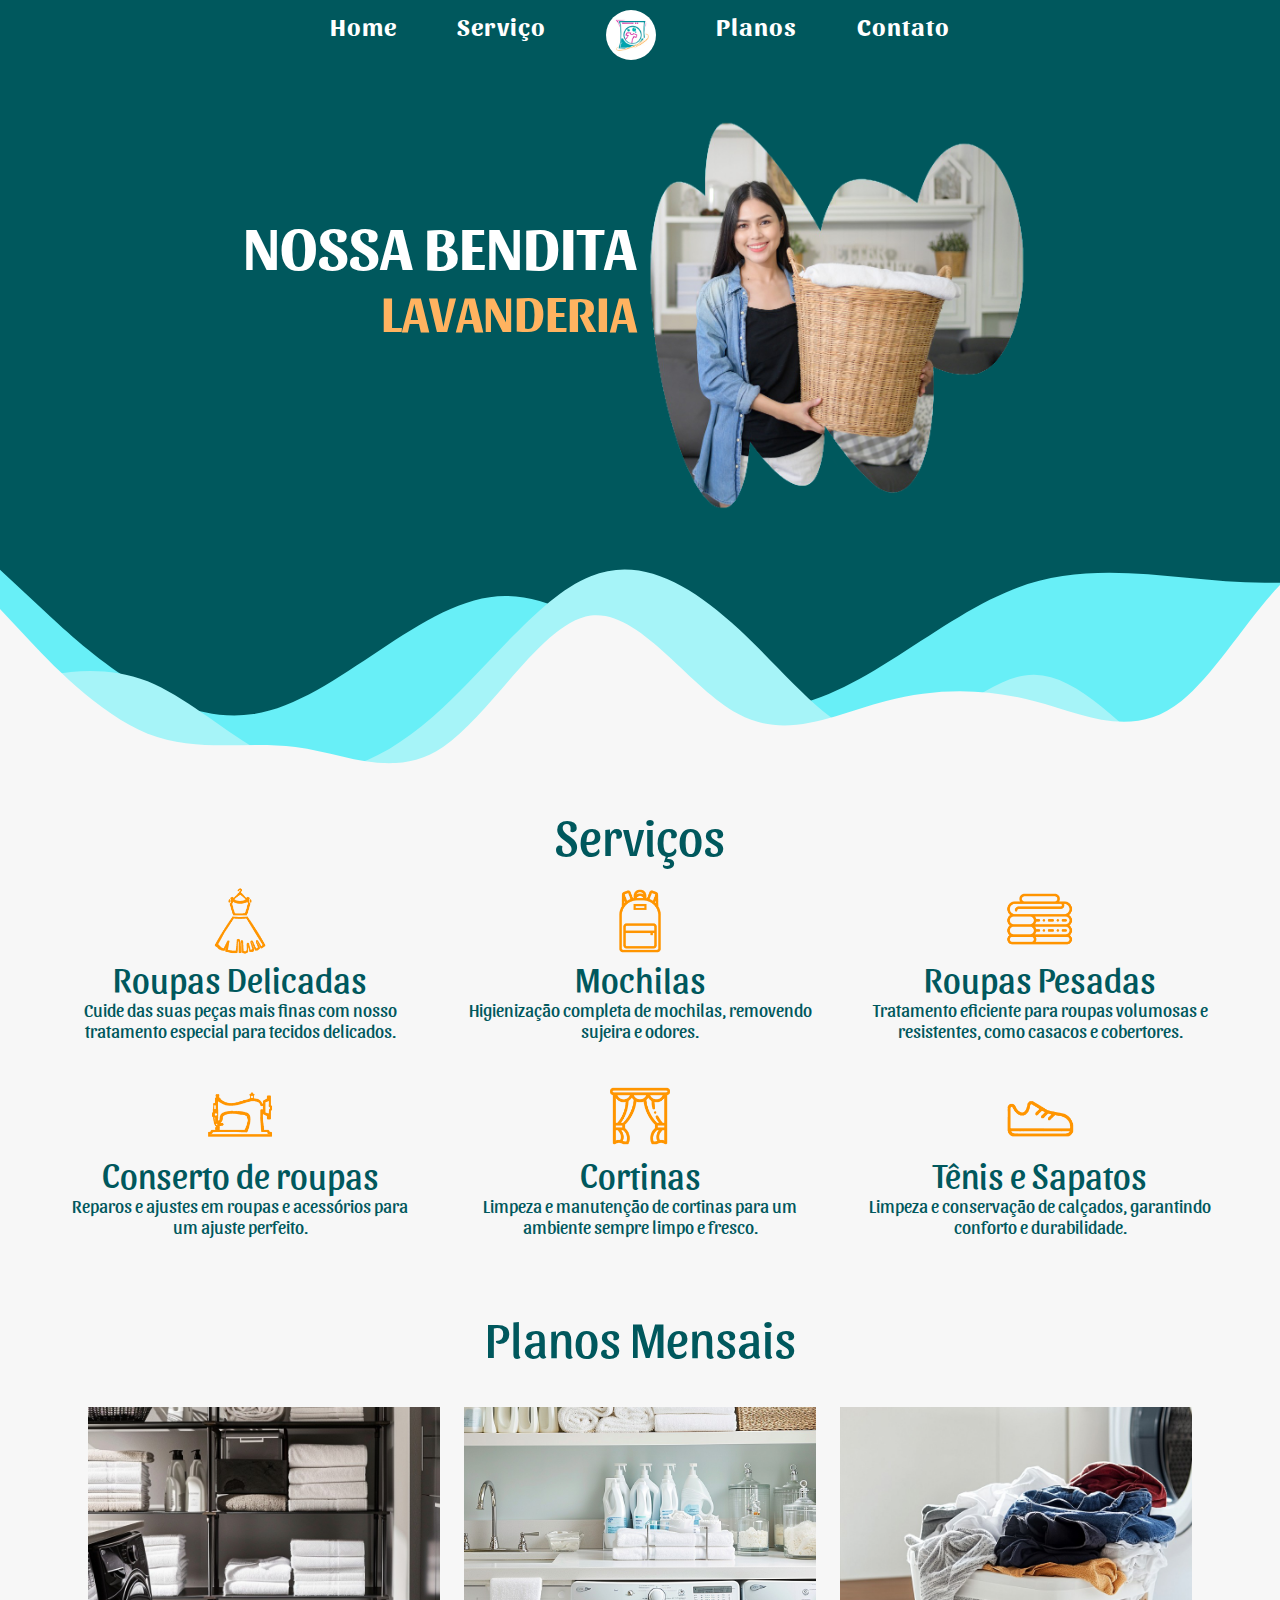
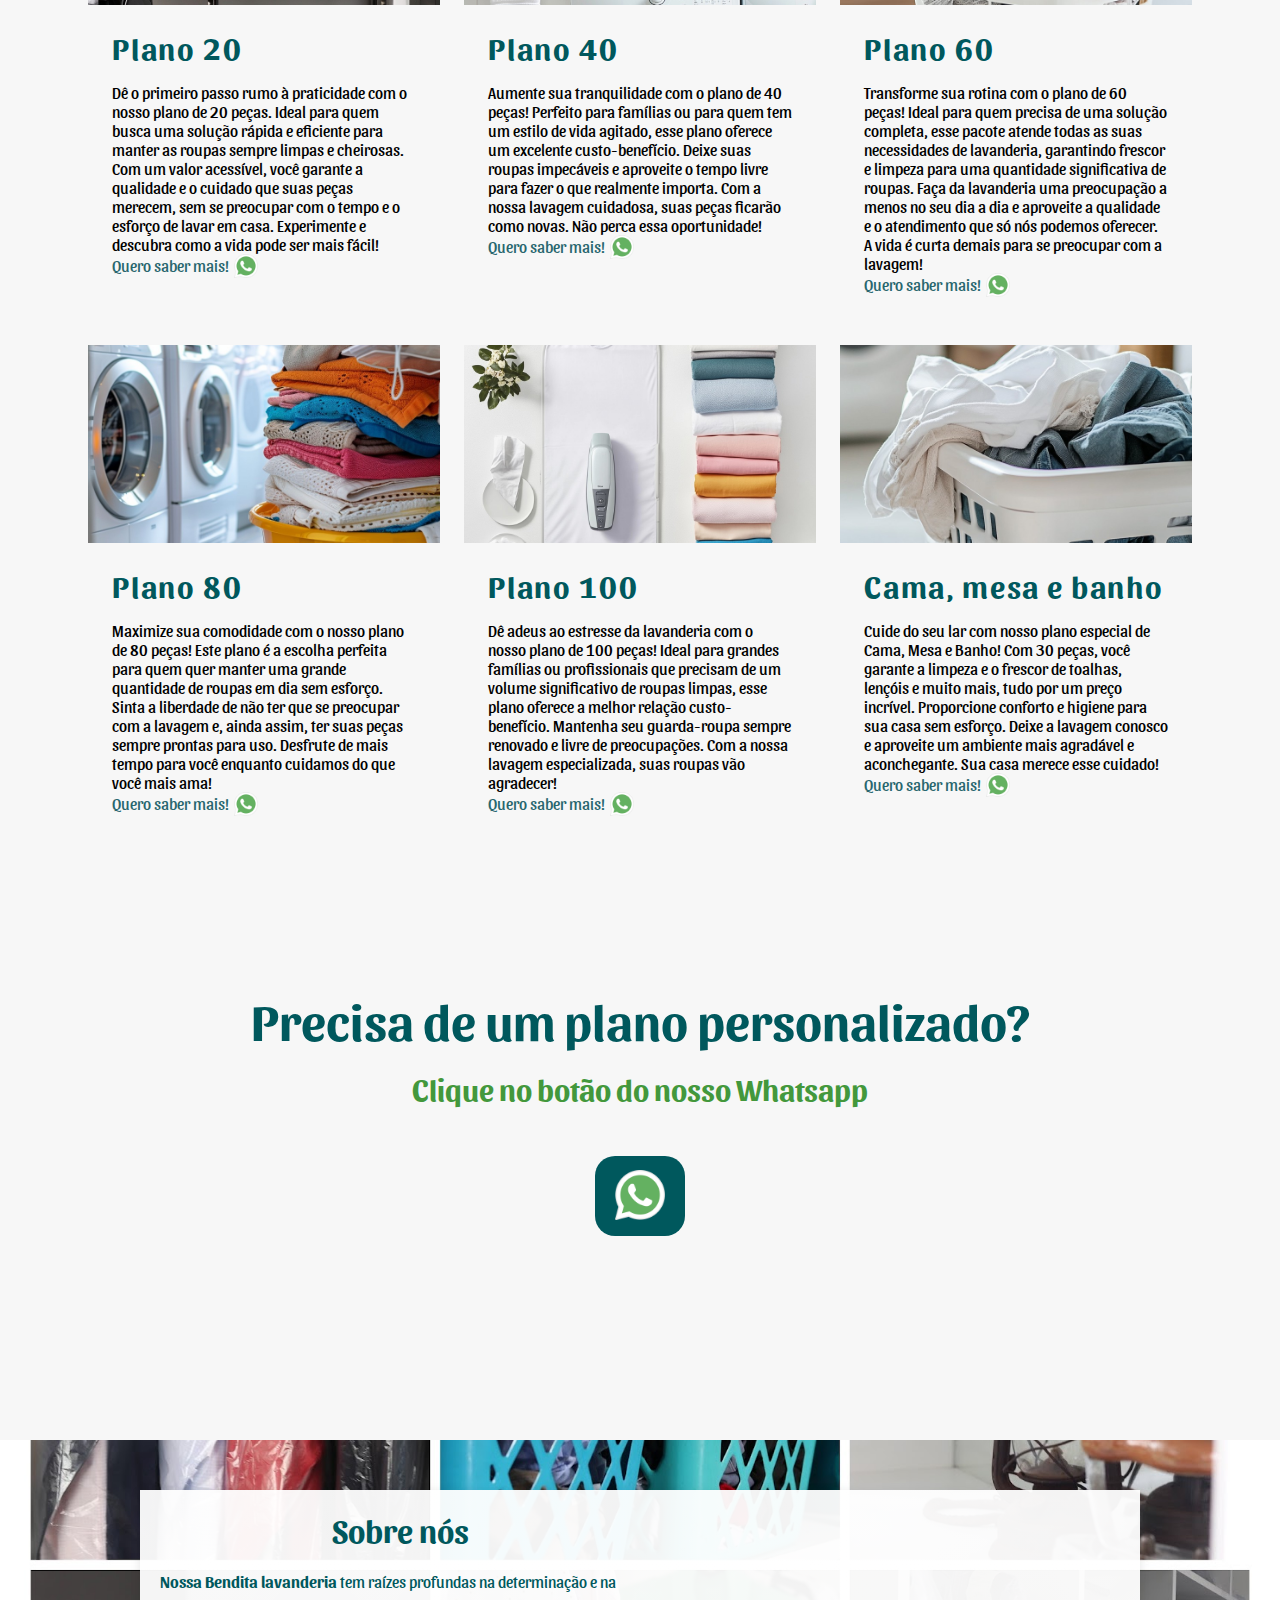
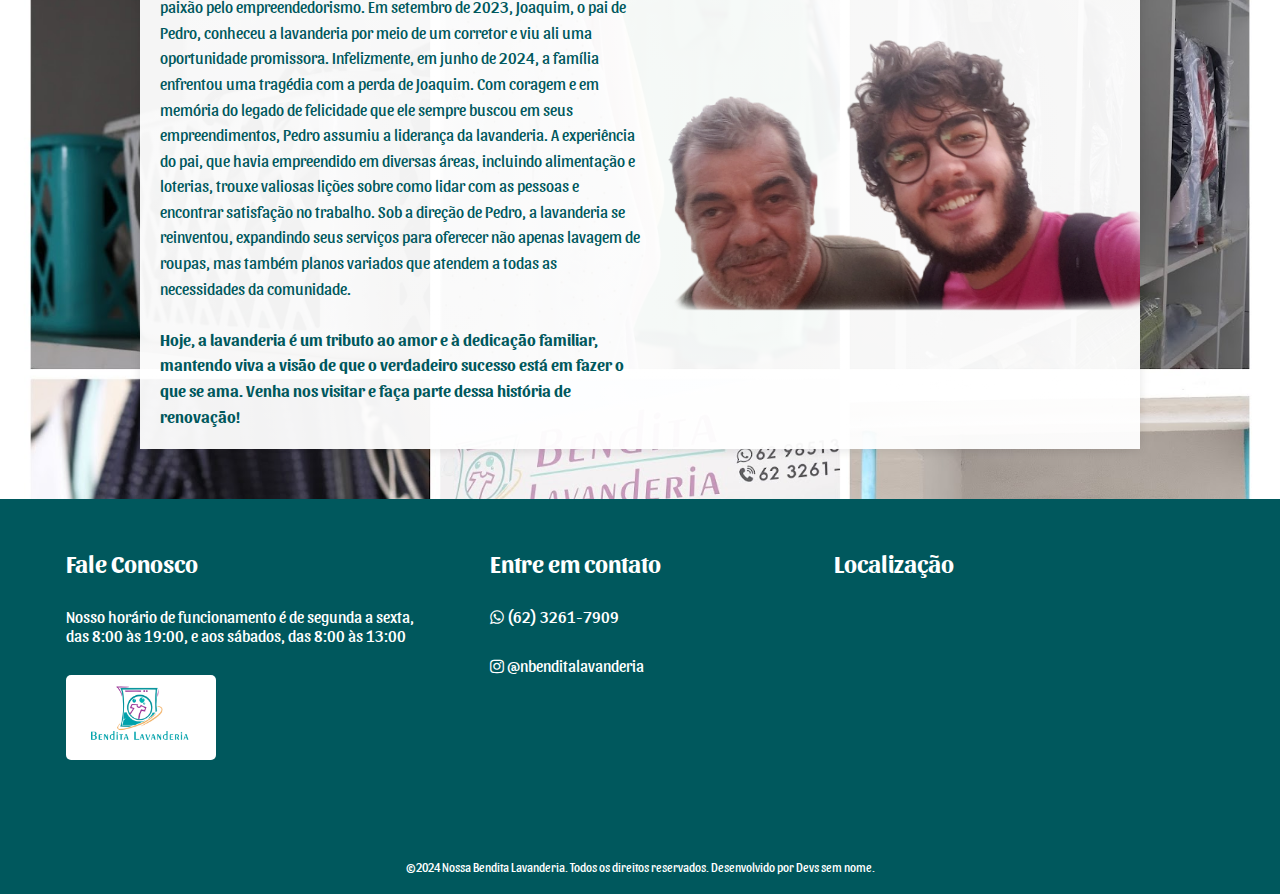
==== commit d9f48403: "Responsividade das Seções para versão mobile" ====
--- a/index.html
+++ b/index.html
@@ -27,10 +27,10 @@
             <nav class="navbar">
                 <ul>
                     <li><a href="#">Home</a></li>
-                    <li><a href="#">Serviço</a></li>
+                    <li><a href="#servicos">Serviço</a></li>
                     <li><a href="#"><img src="img/logo.jpg" class="imageLogo"></a></li>
-                    <li><a href="#">Planos</a></li>
-                    <li><a href="#">Contato</a></li>
+                    <li><a href="#planos-mensais">Planos</a></li>
+                    <li><a href="#contato">Contato</a></li>
                     <div class="close-icon" onclick="closeMenu()">
                         <i class="fa fa-times-circle"></i>
                     </div>
@@ -52,66 +52,59 @@
                 <img src="img/imagembg.png">
             </div>
             <svg class="wave" xmlns="http://www.w3.org/2000/svg" viewBox="0 80 1040 180">
-
-
                 <path class="wave2" fill="#68eff7" fill-opacity="1" d="M0,96L34.3,128C68.6,160,137,224,206,213.3C274.3,203,343,117,411,117.3C480,117,549,203,617,208C685.7,213,754,139,823,112C891.4,85,960,107,1029,106.7C1097.1,107,1166,85,1234,74.7C1302.9,64,1371,64,1406,64L1440,64L1440,320L1405.7,320C1371.4,320,1303,320,1234,320C1165.7,320,1097,320,1029,320C960,320,891,320,823,320C754.3,320,686,320,617,320C548.6,320,480,320,411,320C342.9,320,274,320,206,320C137.1,320,69,320,34,320L0,320Z"></path>
-
                 <path class="wave1" fill="#a6f4f8" fill-opacity="2" d="M0,192L20,186.7C40,181,80,171,120,186.7C160,203,200,245,240,256C280,267,320,245,360,208C400,171,440,117,480,101.3C520,85,560,107,600,144C640,181,680,235,720,234.7C760,235,800,181,840,181.3C880,181,920,235,960,261.3C1000,288,1040,288,1080,288C1120,288,1160,288,1200,272C1240,256,1280,224,1320,202.7C1360,181,1400,171,1420,165.3L1440,160L1440,320L1420,320C1400,320,1360,320,1320,320C1280,320,1240,320,1200,320C1160,320,1120,320,1080,320C1040,320,1000,320,960,320C920,320,880,320,840,320C800,320,760,320,720,320C680,320,640,320,600,320C560,320,520,320,480,320C440,320,400,320,360,320C320,320,280,320,240,320C200,320,160,320,120,320C80,320,40,320,20,320L0,320Z"></path>
-
                 <path class="wave3" fill="#f7f7f7" fill-opacity="2" d="M0,128L20,149.3C40,171,80,213,120,229.3C160,245,200,235,240,240C280,245,320,267,360,240C400,213,440,139,480,133.3C520,128,560,192,600,213.3C640,235,680,213,720,202.7C760,192,800,192,840,202.7C880,213,920,235,960,202.7C1000,171,1040,85,1080,85.3C1120,85,1160,171,1200,176C1240,181,1280,107,1320,85.3C1360,64,1400,96,1420,112L1440,128L1440,320L1420,320C1400,320,1360,320,1320,320C1280,320,1240,320,1200,320C1160,320,1120,320,1080,320C1040,320,1000,320,960,320C920,320,880,320,840,320C800,320,760,320,720,320C680,320,640,320,600,320C560,320,520,320,480,320C440,320,400,320,360,320C320,320,280,320,240,320C200,320,160,320,120,320C80,320,40,320,20,320L0,320Z"></path>
-
-
             </svg>
         </div>
 
         <!-- Serviços -->
-        <section class="servicos">
-            <div class="container">
-                <h1 class="servicos-title">Serviços</h1> 
-            <div class="mainServicos">
-              <div class="row-servico">
-                <div class="blocosServicos">
-                    <img src="img/Logos_Servicos/icon-vestido.png" alt="">
-                    <h2>Roupas Delicadas</h2>
-                    <p>Cuide das suas peças mais finas com nosso tratamento especial para tecidos delicados.</p>
-                </div>
-
-                <div class="blocosServicos">
-                  <img src="img/Logos_Servicos/icon-mochila.png" alt="" >
-                  <h2>Mochilas</h2>
-                  <p>Higienização completa de mochilas, removendo sujeira e odores.</p>
-                </div>
-                
-                <div class="blocosServicos">
-                    <img src="img/Logos_Servicos/icon-roupas-lavadas.png" alt="">
-                    <h2>Roupas Pesadas</h2>
-                    <p>Tratamento eficiente para roupas volumosas e resistentes, como casacos e cobertores.</p>
-                </div>
-            </div>
-              <div class="row-servico">
-                <div class="blocosServicos">
-                  <img src="img/Logos_Servicos/icon-costura.png" alt="">
-                  <h2>Conserto de roupas</h2>
-                  <p>Reparos e ajustes em roupas e acessórios para um ajuste perfeito.</p>
-                </div>
-                <div class="blocosServicos">
-                  <img src="img/Logos_Servicos/icon-cortina.png" alt="">
-                  <h2>Cortinas</h2>
-                  <p>Limpeza e manutenção de cortinas para um ambiente sempre limpo e fresco.</p>
-                </div>
-                <div class="blocosServicos">
-                  <img src="img/Logos_Servicos/icon-tenis.png" alt="">
-                  <h2>Tênis e Sapatos</h2>
-                  <p>Limpeza e conservação de calçados, garantindo conforto e durabilidade.</p>
+        <section class="servicos" id="servicos">
+            <div class="container">
+              <h1 class="servicos-title">Serviços</h1> 
+              <div class="mainServicos">
+                <div class="row-servico">
+                  <div class="blocosServicos">
+                      <img src="img/Logos_Servicos/icon-vestido.png" alt="">
+                      <h2>Roupas Delicadas</h2>
+                      <p>Cuide das suas peças mais finas com nosso tratamento especial para tecidos delicados.</p>
+                  </div>
+
+                  <div class="blocosServicos">
+                    <img src="img/Logos_Servicos/icon-mochila.png" alt="" >
+                    <h2>Mochilas</h2>
+                    <p>Higienização completa de mochilas, removendo sujeira e odores.</p>
+                  </div>
+                  
+                  <div class="blocosServicos">
+                      <img src="img/Logos_Servicos/icon-roupas-lavadas.png" alt="">
+                      <h2>Roupas Pesadas</h2>
+                      <p>Tratamento eficiente para roupas volumosas e resistentes, como casacos e cobertores.</p>
+                  </div>
+                </div>
+                <div class="row-servico">
+                  <div class="blocosServicos">
+                    <img src="img/Logos_Servicos/icon-costura.png" alt="">
+                    <h2>Conserto de roupas</h2>
+                    <p>Reparos e ajustes em roupas e acessórios para um ajuste perfeito.</p>
+                  </div>
+                  <div class="blocosServicos">
+                    <img src="img/Logos_Servicos/icon-cortina.png" alt="">
+                    <h2>Cortinas</h2>
+                    <p>Limpeza e manutenção de cortinas para um ambiente sempre limpo e fresco.</p>
+                  </div>
+                  <div class="blocosServicos">
+                    <img src="img/Logos_Servicos/icon-tenis.png" alt="">
+                    <h2>Tênis e Sapatos</h2>
+                    <p>Limpeza e conservação de calçados, garantindo conforto e durabilidade.</p>
+                  </div>
                 </div>
               </div>
-            </div>
-          </div>
-
+            </div>  
         </section>
     
         <!-- Planos -->
-        <section class="planos-mensais"> 
+        <section id="planos-mensais"> 
             <div class="container">
                 <h1 >Planos Mensais</h1>
                 <section class="articles">
@@ -125,7 +118,7 @@
                           <p>
                             Dê o primeiro passo rumo à praticidade com o nosso plano de 20 peças. Ideal para quem busca uma solução rápida e eficiente para manter as roupas sempre limpas e cheirosas. Com um valor acessível, você garante a qualidade e o cuidado que suas peças merecem, sem se preocupar com o tempo e o esforço de lavar em casa. Experimente e descubra como a vida pode ser mais fácil!
                           </p>
-                          <a href="#" class="read-more">
+                          <a href="https://api.whatsapp.com/send?phone=5562985131558&text=Ol%C3%A1%2C%20gostaria%20de%20mais%20informa%C3%A7%C3%B5es%20do%20Plano%2020%21" target="_blank" class="read-more">
                             Quero saber mais! <span class="sr-only">about this is some title</span>
                             <img src="img/whatsapp.png" class="icon" viewBox="0 0 20 20" fill="currentColor">
                               <path fill-rule="evenodd" d="M12.293 5.293a1 1 0 011.414 0l4 4a1 1 0 010 1.414l-4 4a1 1 0 01-1.414-1.414L14.586 11H3a1 1 0 110-2h11.586l-2.293-2.293a1 1 0 010-1.414z" clip-rule="evenodd" />
@@ -144,7 +137,7 @@
                             <p>
                               Aumente sua tranquilidade com o plano de 40 peças! Perfeito para famílias ou para quem tem um estilo de vida agitado, esse plano oferece um excelente custo-benefício. Deixe suas roupas impecáveis e aproveite o tempo livre para fazer o que realmente importa. Com a nossa lavagem cuidadosa, suas peças ficarão como novas. Não perca essa oportunidade!
                             </p>
-                            <a href="#" class="read-more">
+                            <a href="https://api.whatsapp.com/send?phone=5562985131558&text=Ol%C3%A1%2C%20gostaria%20de%20mais%20informa%C3%A7%C3%B5es%20do%20Plano%2040%21" target="_blank" class="read-more">
                               Quero saber mais! <span class="sr-only">about this is some title</span>
                               <img src="img/whatsapp.png" class="icon" viewBox="0 0 20 20" fill="currentColor">
                               <path fill-rule="evenodd" d="M12.293 5.293a1 1 0 011.414 0l4 4a1 1 0 010 1.414l-4 4a1 1 0 01-1.414-1.414L14.586 11H3a1 1 0 110-2h11.586l-2.293-2.293a1 1 0 010-1.414z" clip-rule="evenodd" />
@@ -162,7 +155,7 @@
                             <h2>Plano 60</h2>
                             <p>
                               Transforme sua rotina com o plano de 60 peças! Ideal para quem precisa de uma solução completa, esse pacote atende todas as suas necessidades de lavanderia, garantindo frescor e limpeza para uma quantidade significativa de roupas. Faça da lavanderia uma preocupação a menos no seu dia a dia e aproveite a qualidade e o atendimento que só nós podemos oferecer. A vida é curta demais para se preocupar com a lavagem!                            </p>
-                            <a href="#" class="read-more">
+                            <a href="https://api.whatsapp.com/send?phone=5562985131558&text=Ol%C3%A1%2C%20gostaria%20de%20mais%20informa%C3%A7%C3%B5es%20do%20Plano%2060%21" target="_blank" class="read-more">
                               Quero saber mais! <span class="sr-only">about this is some title</span>
                               <img src="img/whatsapp.png" class="icon" viewBox="0 0 20 20" fill="currentColor">
                               <path fill-rule="evenodd" d="M12.293 5.293a1 1 0 011.414 0l4 4a1 1 0 010 1.414l-4 4a1 1 0 01-1.414-1.414L14.586 11H3a1 1 0 110-2h11.586l-2.293-2.293a1 1 0 010-1.414z" clip-rule="evenodd" />
@@ -180,7 +173,7 @@
                             <h2>Plano 80</h2>
                             <p>
                               Maximize sua comodidade com o nosso plano de 80 peças! Este plano é a escolha perfeita para quem quer manter uma grande quantidade de roupas em dia sem esforço. Sinta a liberdade de não ter que se preocupar com a lavagem e, ainda assim, ter suas peças sempre prontas para uso. Desfrute de mais tempo para você enquanto cuidamos do que você mais ama!                            </p>
-                            <a href="#" class="read-more">
+                            <a href="https://api.whatsapp.com/send?phone=5562985131558&text=Ol%C3%A1%2C%20gostaria%20de%20mais%20informa%C3%A7%C3%B5es%20do%20Plano%2080%21" target="_blank" class="read-more">
                               Quero saber mais! <span class="sr-only">about this is some title</span>
                               <img src="img/whatsapp.png" class="icon" viewBox="0 0 20 20" fill="currentColor">
                               <path fill-rule="evenodd" d="M12.293 5.293a1 1 0 011.414 0l4 4a1 1 0 010 1.414l-4 4a1 1 0 01-1.414-1.414L14.586 11H3a1 1 0 110-2h11.586l-2.293-2.293a1 1 0 010-1.414z" clip-rule="evenodd" />
@@ -199,7 +192,7 @@
                           <h2>Plano 100</h2>
                           <p>
                             Dê adeus ao estresse da lavanderia com o nosso plano de 100 peças! Ideal para grandes famílias ou profissionais que precisam de um volume significativo de roupas limpas, esse plano oferece a melhor relação custo-benefício. Mantenha seu guarda-roupa sempre renovado e livre de preocupações. Com a nossa lavagem especializada, suas roupas vão agradecer!                          </p>
-                          <a href="#" class="read-more">
+                          <a href="https://api.whatsapp.com/send?phone=5562985131558&text=Ol%C3%A1%2C%20gostaria%20de%20mais%20informa%C3%A7%C3%B5es%20do%20Plano%20100%21" target="_blank" class="read-more">
                             Quero saber mais! <span class="sr-only">about this is some title</span>
                             <img src="img/whatsapp.png" class="icon" viewBox="0 0 20 20" fill="currentColor">
                               <path fill-rule="evenodd" d="M12.293 5.293a1 1 0 011.414 0l4 4a1 1 0 010 1.414l-4 4a1 1 0 01-1.414-1.414L14.586 11H3a1 1 0 110-2h11.586l-2.293-2.293a1 1 0 010-1.414z" clip-rule="evenodd" />
@@ -219,7 +212,7 @@
                           <p>
                             Cuide do seu lar com nosso plano especial de Cama, Mesa e Banho! Com 30 peças, você garante a limpeza e o frescor de toalhas, lençóis e muito mais, tudo por um preço incrível. Proporcione conforto e higiene para sua casa sem esforço. Deixe a lavagem conosco e aproveite um ambiente mais agradável e aconchegante. Sua casa merece esse cuidado!
                           </p>
-                          <a href="#" class="read-more">
+                          <a href="https://api.whatsapp.com/send?phone=5562985131558&text=Ol%C3%A1%2C%20gostaria%20de%20mais%20informa%C3%A7%C3%B5es%20do%20Plano%20cama,%20mesa%20e%20banho%20%21" target="_blank" class="read-more">
                             Quero saber mais! <span class="sr-only">about this is some title</span>
                             <img src="img/whatsapp.png" class="icon" viewBox="0 0 20 20" fill="currentColor">
                               <path fill-rule="evenodd" d="M12.293 5.293a1 1 0 011.414 0l4 4a1 1 0 010 1.414l-4 4a1 1 0 01-1.414-1.414L14.586 11H3a1 1 0 110-2h11.586l-2.293-2.293a1 1 0 010-1.414z" clip-rule="evenodd" />
@@ -239,15 +232,10 @@
                 <h2>Precisa de um plano personalizado?</h2>
                 <h3>Clique no botão do nosso Whatsapp</h3>
                 <button class="contato-plano-personalizado">
+                    <a href="https://api.whatsapp.com/send?phone=5562985131558&text=Ol%C3%A1%2C%20gostaria%20de%20um%20plano%20personalizado%21" target="_blank">
                     <img src="img/whatsapp.png">
-                    <a href=""></a>
+                    </a>
                 </button>
-            </div>
-        </section>
-   
-        <section class="quem-somos">
-            <div class="container">
-                
             </div>
         </section>
 
@@ -274,14 +262,10 @@
               </div>
           </div>
       </section>
-      
-
-
-   
     </main>
     
     <footer>
-        <div class="container">
+        <div class="container" id="contato">
             <div class="footer-fale-conosco">
                 <h2>Fale Conosco</h2>
                 <p>Nosso horário de funcionamento é de segunda a sexta, das 8:00 às 19:00, e aos sábados, das 8:00 às 13:00</p>
@@ -289,8 +273,8 @@
             </div>
             <div class="footer-entre-em-contato">
                 <h2>Entre em contato</h2>
-                <p><a><i class="fa fa-whatsapp"></i> (62) 3261-7909</a></p>
-                <a href="https://www.instagram.com/nbenditalavanderia/"><i class="fa fa-instagram"></i> @nbenditalavanderia</a>
+                <p><a href="https://api.whatsapp.com/send?phone=5562985131558&text=Ol%C3%A1%2C%20gostaria%20de%20um%20plano%20personalizado%21" target="_blank"><i class="fa fa-whatsapp"></i> (62) 3261-7909</a></p>
+                <a href="https://www.instagram.com/nbenditalavanderia/" target="_blank"><i class="fa fa-instagram"></i> @nbenditalavanderia</a>
             </div>
             <div class="footer-localizacao">
                 <h2>Localização</h2>
--- a/style.css
+++ b/style.css
@@ -145,7 +145,7 @@
         position: fixed;
         top: 0;
         left: 0;
-        background-color: var(--primary-color);
+        background-color: var(--quaternary-color);
         width: 100%;
         height: 100%;
         flex-direction:column;
@@ -173,7 +173,7 @@
         top: 46px;
         right: 28px;
     }
-    nav ul li a img{
+    nav ul li:nth-child(3){
         display: none;
     }
 }
@@ -261,7 +261,7 @@
 
 
 /*** SERVIÇOS ***/
-.servicos{
+#servicos{
     padding: 50px 0;
     width: 100vw;
 }
@@ -279,6 +279,7 @@
     align-items: center;
     width: 100%;
 }
+
 .row-servico{
     display: flex;
     flex-direction: row;
@@ -311,6 +312,20 @@
     font-size: 18px;
     text-align: center;
     font-weight: normal;
+}
+
+
+@media (max-width: 800px) {
+    .mainServicos {
+        display: block;
+    }
+
+    .row-servico {
+        display: flex;
+        flex-direction: column;
+        justify-content: center;
+        align-items: center;
+    }
 }
 
 /*** PLANOS MENSAIS ***/
@@ -323,7 +338,7 @@
     gap: 50px;
 }
 
-.planos-mensais h1 {
+#planos-mensais h1 {
     text-align: center;
     font-size: 50px;
     color: var(--quaternary-color);
@@ -429,6 +444,13 @@
     article {
         container: card/inline-size;
     }
+
+    .article-body{
+        display: flex;
+        flex-direction: column;
+        align-items: center;
+        gap: 10px;
+    }
     .article-body p {
         display: none;
     }
@@ -522,7 +544,6 @@
     background-image: url('img/sobre-nos/colagem.jpg');
     background-size: cover;
     background-position: center;
-    height: 100vh;
     display: flex;
     align-items: center;
     justify-content: center;
@@ -565,6 +586,16 @@
 .bloco-aboutUs-esquerda img {
     max-width: 100%;
     height: auto;
+}
+
+@media (max-width: 800px) {
+    .bloco-aboutUs{
+        display: flex;
+        flex-direction: column;
+    }
+    .bloco-aboutUs-esquerda img {
+        width: 300px;
+    }
 }
 
 
@@ -677,7 +708,6 @@
 
 footer .container{
     color: white;
-    height: 350px;
     width: 100%;
     display: flex;
     justify-content: space-around;
@@ -740,6 +770,30 @@
     color:var(--tertiary-color);
 }
 
+
+@media (max-width: 800px) {
+    footer #contato{
+        display: flex;
+        flex-direction: column;
+        align-items: center;
+    }
+    
+    footer .footer-fale-conosco p{
+        margin-right: 0;
+    }
+
+    footer .footer-fale-conosco img{
+        display: none;
+    }
+
+    footer .footer-fale-conosco, footer .footer-entre-em-contato, footer .footer-localizacao{
+        width: 100%;
+        padding: 0;
+        padding-top: 50px;
+        text-align: center;
+    }
+}
+
 @media (max-width: 800px) {
     header {
         flex-direction: column;
@@ -755,7 +809,7 @@
         padding: 0 10px;
     }
 
-    .servicos{
+    #servicos{
         height: auto;
     }
     .mainServicos{
